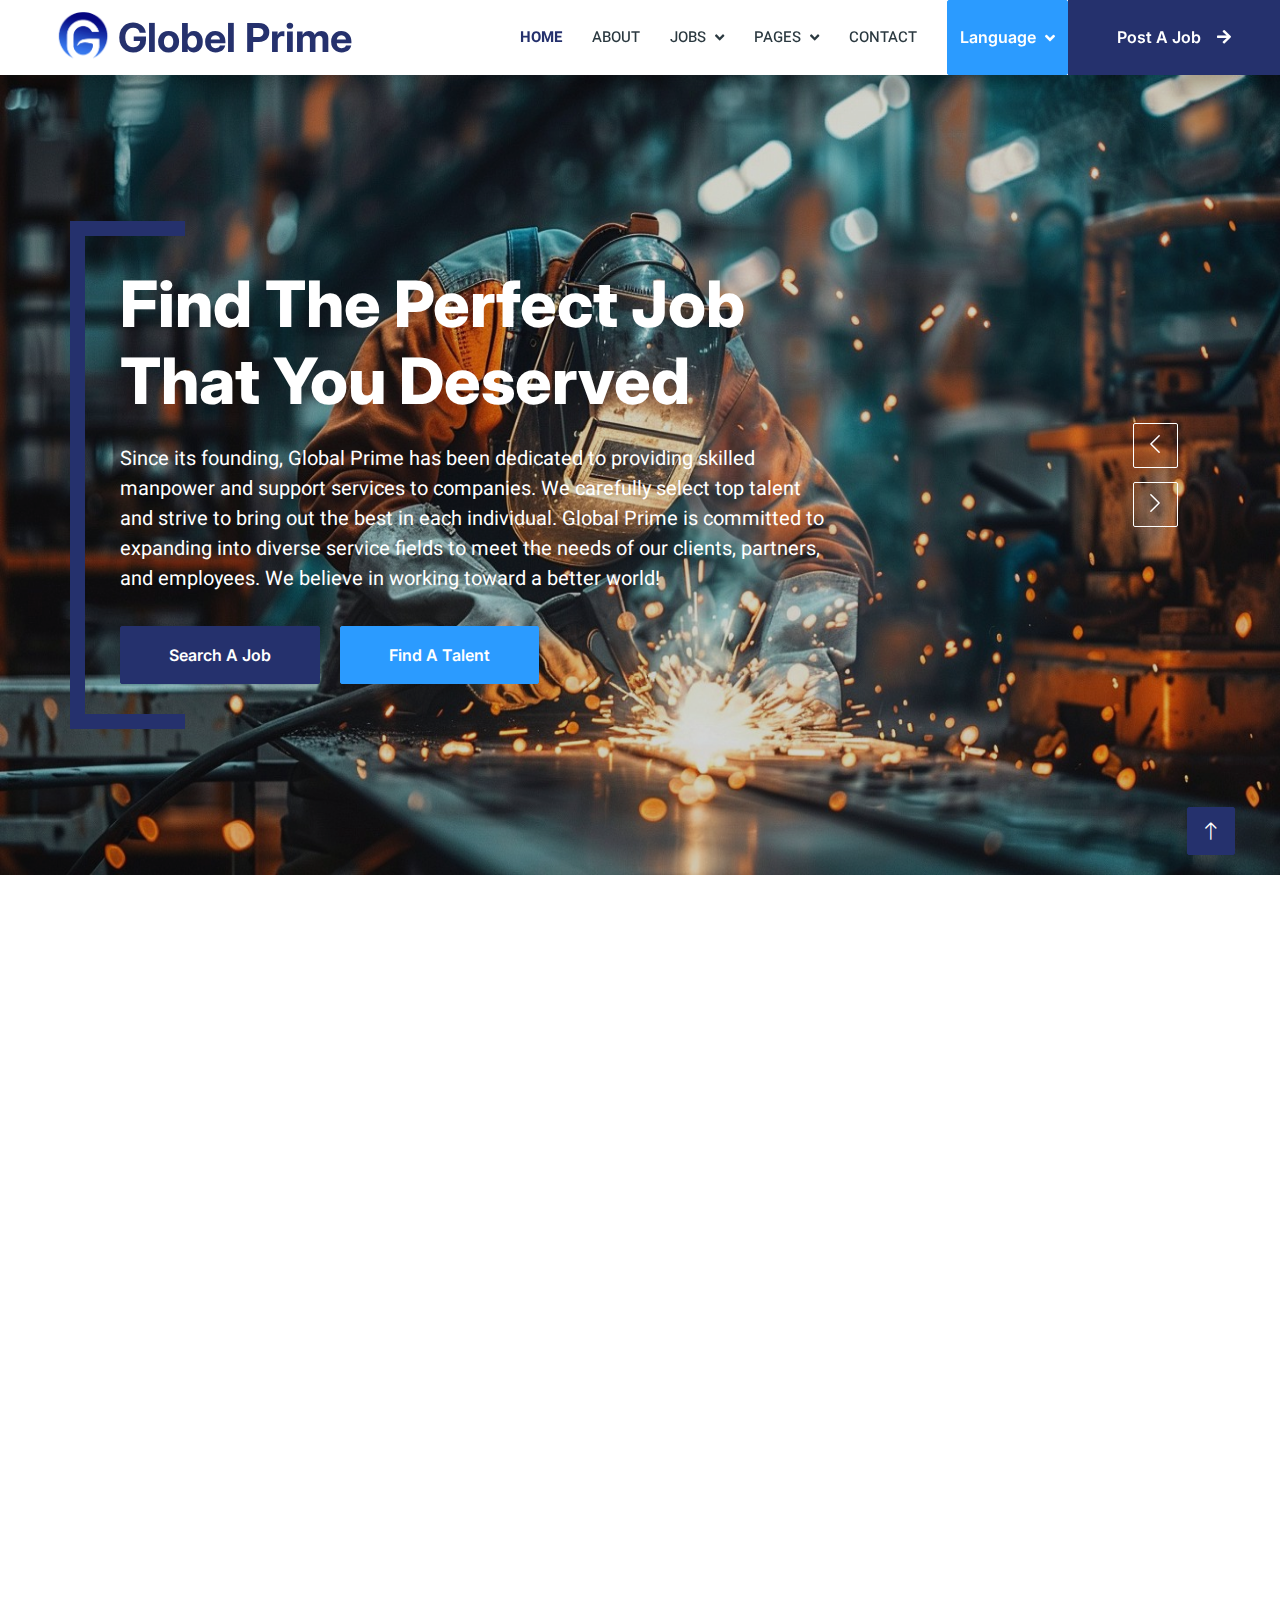
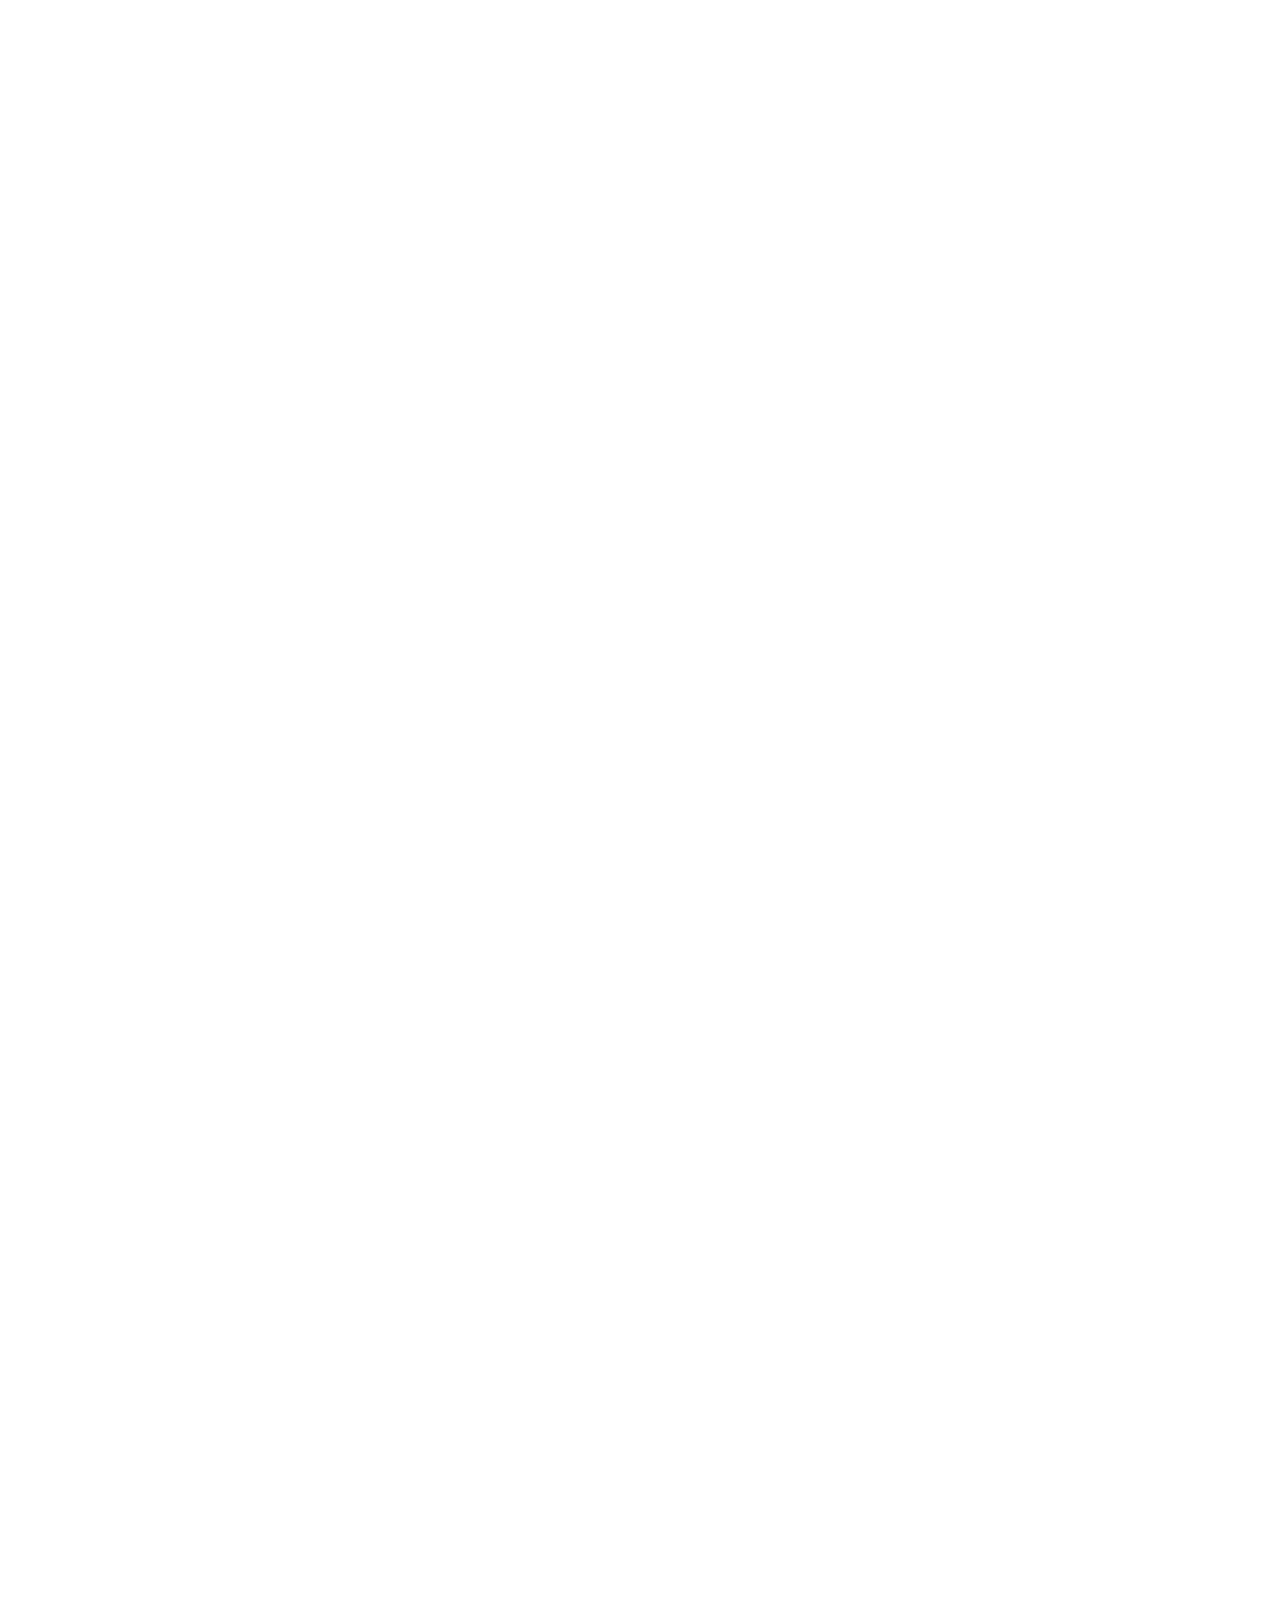
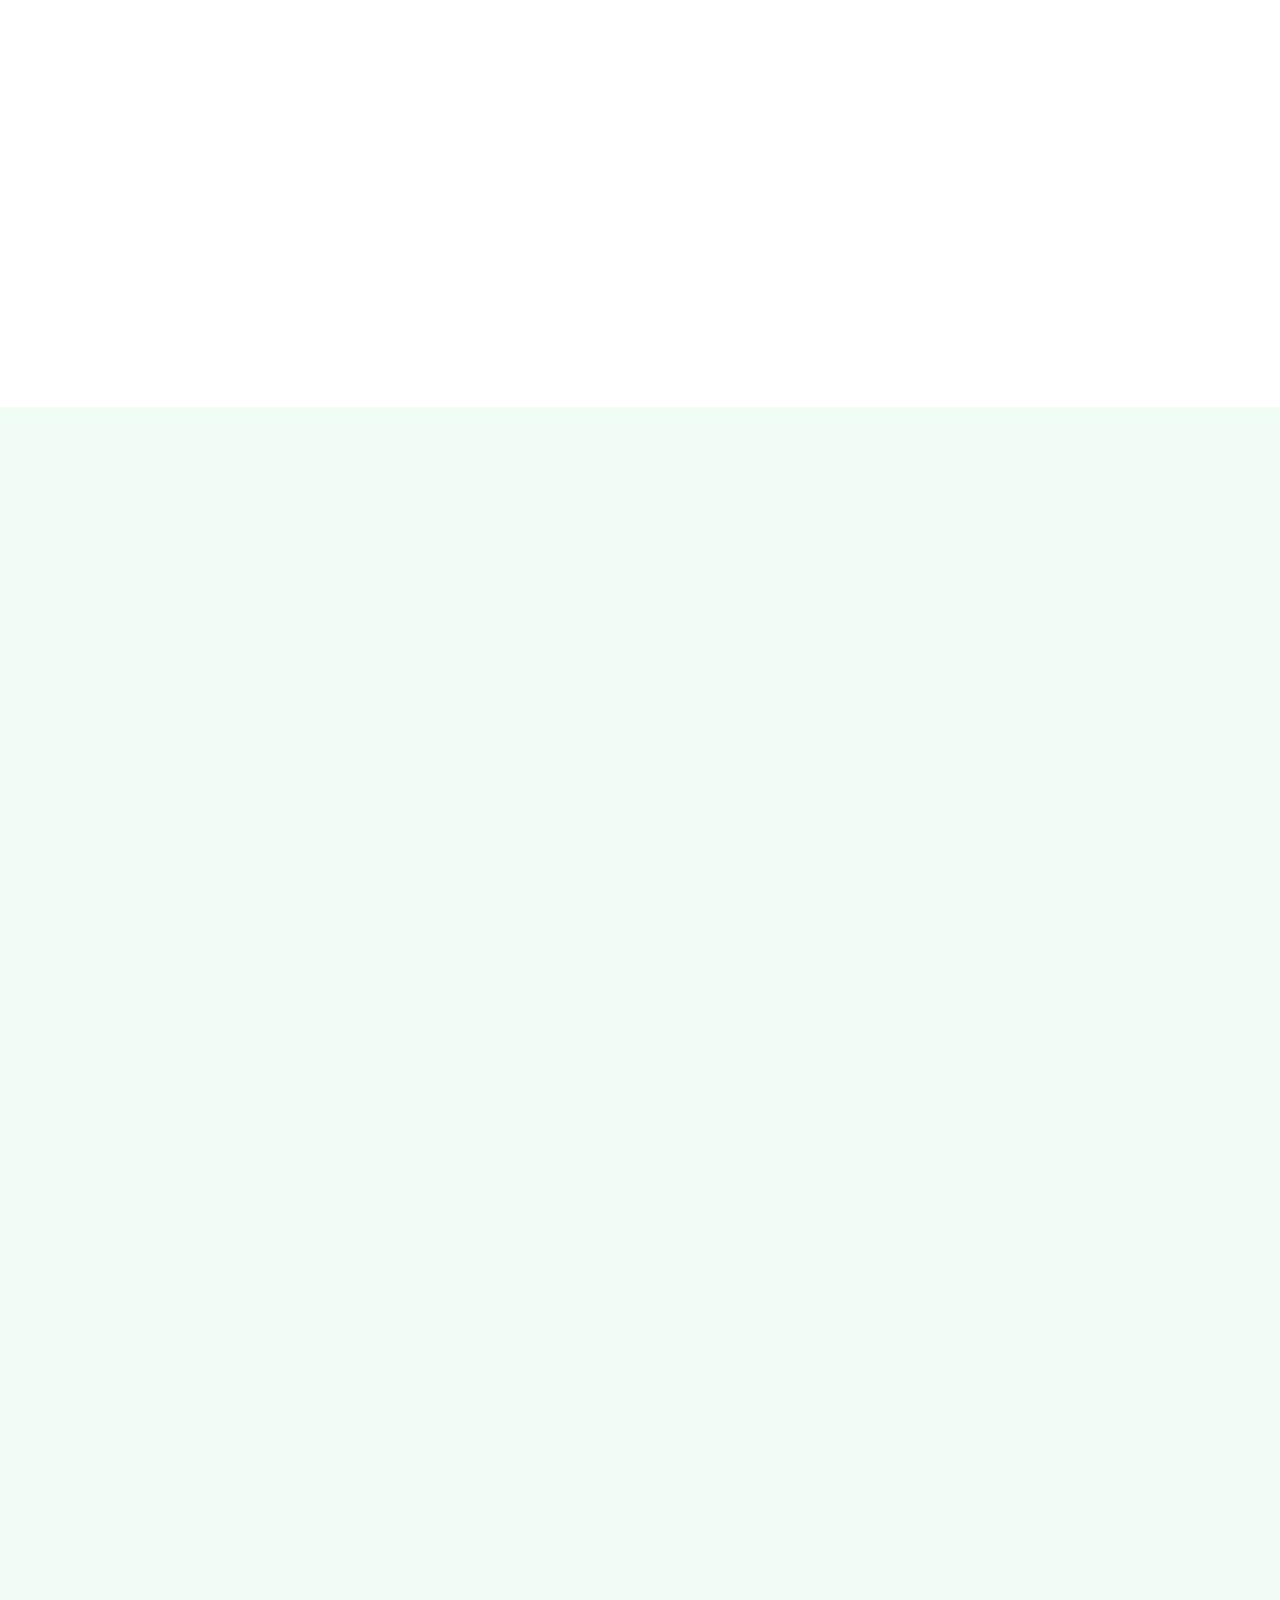
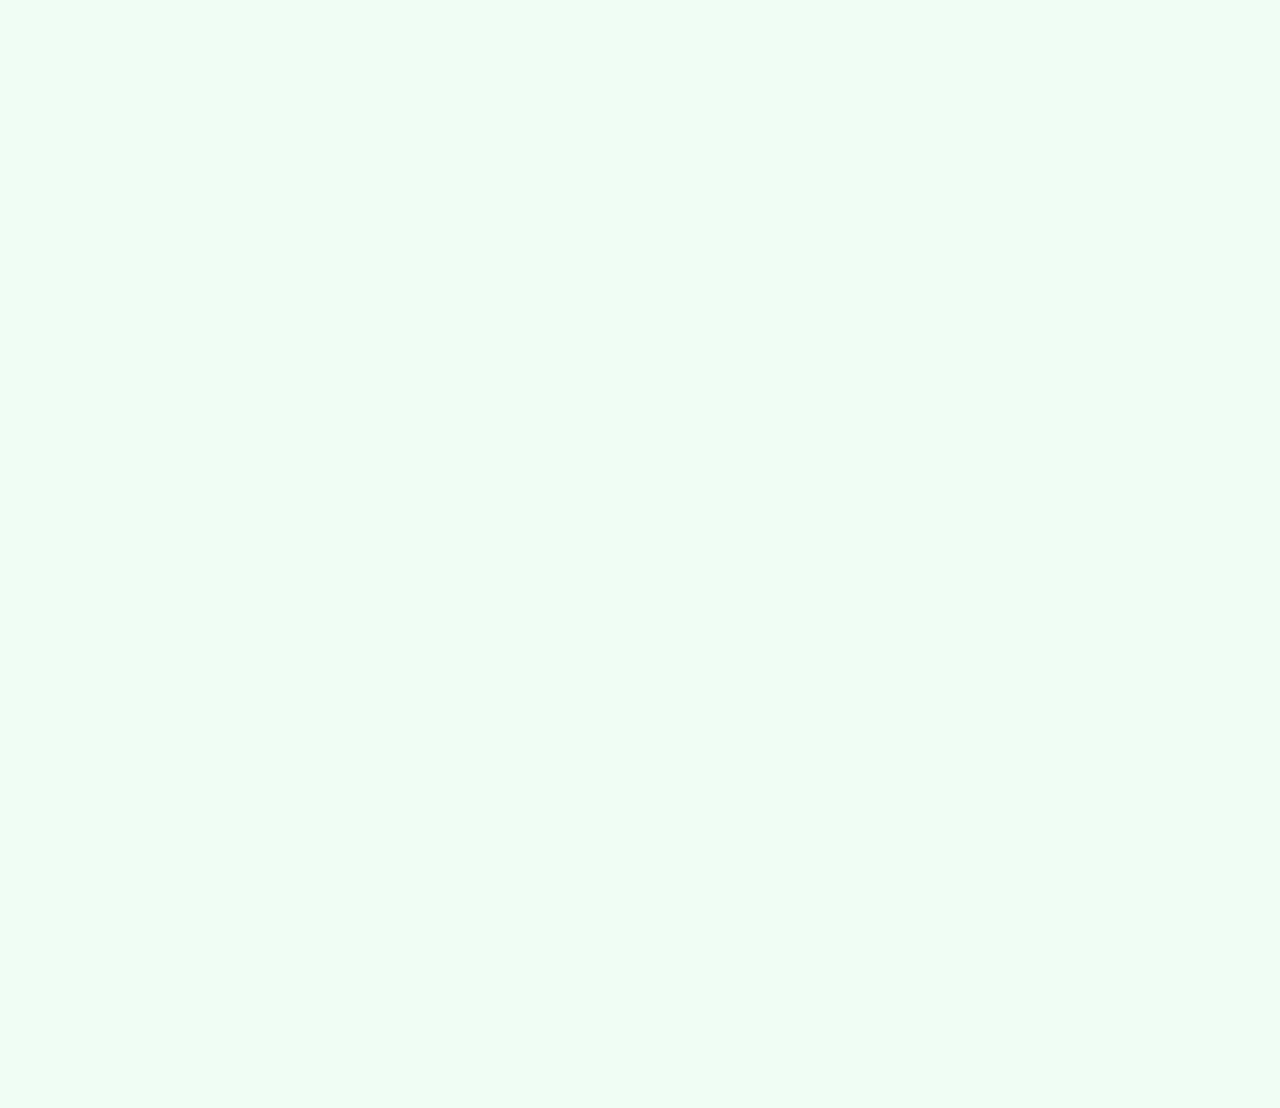
==== index.html @ c95e53f3 "first commit" ====
<!DOCTYPE html>
<html lang="en">

<head>
    <meta charset="utf-8">
    <title>JobEntry - Job Portal Website Template</title>
    <meta content="width=device-width, initial-scale=1.0" name="viewport">
    <meta content="" name="keywords">
    <meta content="" name="description">

    <!-- Favicon -->
    <link href="img/favicon.ico" rel="icon">

    <!-- Google Web Fonts -->
    <link rel="preconnect" href="https://fonts.googleapis.com">
    <link rel="preconnect" href="https://fonts.gstatic.com" crossorigin>
    <link href="https://fonts.googleapis.com/css2?family=Heebo:wght@400;500;600&family=Inter:wght@700;800&display=swap"
        rel="stylesheet">

    <!-- Icon Font Stylesheet -->
    <link href="https://cdnjs.cloudflare.com/ajax/libs/font-awesome/5.10.0/css/all.min.css" rel="stylesheet">
    <link href="https://cdn.jsdelivr.net/npm/bootstrap-icons@1.4.1/font/bootstrap-icons.css" rel="stylesheet">

    <!-- Libraries Stylesheet -->
    <link href="lib/animate/animate.min.css" rel="stylesheet">
    <link href="lib/owlcarousel/assets/owl.carousel.min.css" rel="stylesheet">

    <!-- Customized Bootstrap Stylesheet -->
    <link href="css/bootstrap.min.css" rel="stylesheet">

    <!-- Template Stylesheet -->
    <link href="css/style.css" rel="stylesheet">
    <link rel="stylesheet" href="./css/index.css">
</head>

<body>
    <div class="bg-white p-0">
        <!-- Spinner Start -->
        <div id="spinner"
            class="show bg-white position-fixed translate-middle w-100 vh-100 top-50 start-50 d-flex align-items-center justify-content-center">
            <div class="spinner-border text-primary" style="width: 3rem; height: 3rem;" role="status">
                <span class="sr-only">Loading...</span>
            </div>
        </div>
        <!-- Spinner End -->

        <!-- Navbar Start -->
        <nav class="navbar navbar-expand-lg bg-white navbar-light shadow sticky-top p-0">
            <a href="index.html" class="navbar-brand d-flex align-items-center text-center py-0 px-4 px-lg-5">
                <h1 class="m-0 text-primary d-flex align-items-center">
                    <img style="width: 70px;" class="px-2" src="img/global[1]-1-min-min.png" alt="">Globel Prime
                </h1>
            </a>
            <button type="button" class="navbar-toggler me-4" data-bs-toggle="collapse"
                data-bs-target="#navbarCollapse">
                <span class="navbar-toggler-icon"></span>
            </button>
            <div class="collapse navbar-collapse" id="navbarCollapse">
                <div class="navbar-nav ms-auto p-lg-0">
                    <a href="index.html" class="nav-item nav-link active">
                        <span class="text_hover fw-bold" data-lang-en="Home" data-lang-pl="Strona główna"
                            data-lang-de="Startseite">Home</span>
                    </a>
                    <a href="about.html" class="nav-item nav-link text_hover">
                        <span data-lang-en="About" data-lang-pl="O nas" data-lang-de="Über uns">About</span>
                    </a>
                    <div class="nav-item dropdown">
                        <a href="#" class="nav-link dropdown-toggle text_hover" data-bs-toggle="dropdown">
                            <span data-lang-en="Jobs" data-lang-pl="Praca" data-lang-de="Jobs">Jobs</span>
                        </a>
                        <div class="dropdown-menu rounded-0 m-0">
                            <a href="job-list.html" class="dropdown-item">
                                <span data-lang-en="Job List" data-lang-pl="Lista ofert pracy"
                                    data-lang-de="Stellenliste">Job List</span>
                            </a>

                        </div>
                    </div>
                    <div class="nav-item dropdown">
                        <a href="#" class="nav-link dropdown-toggle text_hover" data-bs-toggle="dropdown">
                            <span data-lang-en="Pages" data-lang-pl="Strony" data-lang-de="Seiten">Pages</span>
                        </a>
                        <div class="dropdown-menu rounded-0 m-0">
                            <a href="sub_combany.html" class="dropdown-item">
                                <span data-lang-en="Sub Company" data-lang-pl="Podfirma"
                                    data-lang-de="Untergesellschaft">Globel Green Groves</span>
                            </a>
                            <!-- Add more pages if needed -->
                        </div>
                    </div>
                    <a href="contact.html" class="nav-item nav-link text_hover">
                        <span data-lang-en="Contact" data-lang-pl="Kontakt" data-lang-de="Kontakt">Contact</span>
                    </a>
                </div>
                <!-- Language Switcher Start -->
                <div class="dropdown language-switcher bttn">
                    <button class="btn btn-secondary dropdown-toggle bttn" type="button" id="languageDropdown"
                        data-bs-toggle="dropdown" aria-expanded="false">
                        Language
                    </button>
                    <ul class="dropdown-menu" aria-labelledby="languageDropdown">
                        <li><a class="dropdown-item" href="#" onclick="setLanguage('en', 'English')">English</a></li>
                        <li><a class="dropdown-item" href="#" onclick="setLanguage('pl', 'Polish')">Polish</a></li>
                        <li><a class="dropdown-item" href="#" onclick="setLanguage('de', 'German')">German</a></li>
                    </ul>
                </div>
                <!-- Language Switcher End -->
                <a href="job-list.html" class="btn btn-primary rounded-0 py-4 px-lg-5 d-none d-lg-block"
                    id="post-job-btn" data-lang-en="Post A Job" data-lang-pl="Dodaj ofertę pracy"
                    data-lang-de="Stellenanzeige aufgeben">
                    Post A Job<i class="fa fa-arrow-right ms-3"></i>
                </a>
            </div>

        </nav>
        <!-- Navbar End -->





        <!-- Carousel Start -->
        <div class="container-fluid p-0">
            <div class="owl-carousel header-carousel position-relative">
                <div class="owl-carousel-item position-relative">
                    <img class="img-fluid" src="img/bg main 1.jpg"
                        style="width: 100%; height: 800px;" alt="">
                    <div class="position-absolute top-0 start-0 w-100 h-100 d-flex align-items-center"
                        style="background: rgba(14, 18, 20, 0.178);">
                        <div class="container">
                            <div class="row justify-content-start">
                                <div class="col-10 col-lg-8">
                                    <h1 class="display-3 text-white animated slideInDown mb-4"
                                        data-lang-en="Find The Perfect Job That You Deserved"
                                        data-lang-pl="Znajdź idealną pracę, na którą zasługujesz"
                                        data-lang-de="Finde den perfekten Job, den du verdienst">
                                        Find The Perfect Job That You Deserved
                                    </h1>
                                    <p class="fs-5 fw-medium text-white mb-4 pb-2"
                                        data-lang-en="Since its founding, Global Prime has been dedicated to providing skilled manpower and support services to companies. We carefully select top talent and strive to bring out the best in each individual. Global Prime is committed to expanding into diverse service fields to meet the needs of our clients, partners, and employees. We believe in working toward a better world!"
                                        data-lang-pl="Od momentu założenia firma Global Prime angażuje się w dostarczanie wykwalifikowanej kadry i usług wsparcia dla firm. Starannie wybieramy najlepsze talenty i staramy się wydobyć z każdej osoby to, co najlepsze. Global Prime zobowiązuje się do rozwijania swojej działalności w różnych obszarach usług, aby sprostać potrzebom naszych klientów, partnerów i pracowników. Wierzymy w budowanie lepszego świata!"
                                        data-lang-de="Seit ihrer Gründung engagiert sich Global Prime dafür, qualifizierte Arbeitskräfte und Unterstützungsdienste für Unternehmen bereitzustellen. Wir wählen sorgfältig die besten Talente aus und bemühen uns, das Beste aus jeder Einzelperson herauszuholen. Global Prime verpflichtet sich, in verschiedene Dienstleistungsbereiche zu expandieren, um den Bedürfnissen unserer Kunden, Partner und Mitarbeiter gerecht zu werden. Wir glauben daran, an einer besseren Welt zu arbeiten!">
                                        Since its founding, Global Prime has been dedicated to providing skilled
                                        manpower and support services to companies. We carefully select top talent and
                                        strive to bring out the best in each individual. Global Prime is committed to
                                        expanding into diverse service fields to meet the needs of our clients,
                                        partners, and employees. We believe in working toward a better world!
                                    </p>


                                    <a href="job-list.html"
                                        class="btn btn-primary py-md-3 px-md-5 me-3 animated slideInLeft"
                                        data-lang-en="Search A Job" data-lang-pl="Szukaj pracy"
                                        data-lang-de="Job suchen">
                                        Search A Job
                                    </a>
                                    <a href="job-list.html"
                                        class="btn btn-secondary py-md-3 px-md-5 animated slideInRight"
                                        data-lang-en="Find A Talent" data-lang-pl="Znajdź talent"
                                        data-lang-de="Finde ein Talent">
                                        Find A Talent
                                    </a>
                                </div>
                            </div>
                        </div>
                    </div>
                </div>
                <div class="owl-carousel-item position-relative">
                    <img class="img-fluid" src="img/2151589655.jpg" style="width: 100%; height: 800px;" alt="">
                    <div class="position-absolute top-0 start-0 w-100 h-100 d-flex align-items-center"
                        style="background: rgba(46, 13, 2, 0.164);">
                        <div class="container">
                            <div class="row justify-content-start">
                                <div class="col-10 col-lg-8">
                                    <h1 class="display-3 text-white animated slideInDown mb-4"
                                        data-lang-en="Find The Best  Job That Fit You"
                                        data-lang-pl="Znajdź najlepszą pracę w , która do Ciebie pasuje"
                                        data-lang-de="Finde den besten Job, der zu dir passt">
                                        Find The Best Job That Fit You
                                    </h1>
                                    <p class="fs-5 fw-medium text-white mb-4 pb-2"
                                        data-lang-en="Global Prime LLC specializes in manpower consulting and job placements across Europe. Led by an experienced management team, we engage in diverse projects and international partnerships, connecting talented professionals with career opportunities."
                                        data-lang-pl="Global Prime LLC specjalizuje się w doradztwie personalnym i rekrutacji na terenie Europy. Zarządzany przez doświadczony zespół, realizujemy różnorodne projekty i międzynarodowe partnerstwa, łącząc utalentowanych specjalistów z możliwościami zawodowymi."
                                        data-lang-de="Global Prime LLC spezialisiert sich auf Personalberatung und Stellenvermittlung in ganz Europa. Geleitet von einem erfahrenen Managementteam beteiligen wir uns an vielfältigen Projekten und internationalen Partnerschaften, die talentierte Fachkräfte mit Karrieremöglichkeiten verbinden.">
                                        Global Prime LLC specializes in manpower consulting and job placements across
                                        Europe. Led by an experienced management team, we engage in diverse projects and
                                        international partnerships, connecting talented professionals with career
                                        opportunities.
                                    </p>


                                    <a href="job-list.html"
                                        class="btn btn-primary py-md-3 px-md-5 me-3 animated slideInLeft"
                                        data-lang-en="Search A Job" data-lang-pl="Szukaj pracy"
                                        data-lang-de="Job suchen">
                                        Search A Job
                                    </a>
                                    <a href="job-list.html"
                                        class="btn btn-secondary py-md-3 px-md-5 animated slideInRight"
                                        data-lang-en="Find A Talent" data-lang-pl="Znajdź talent"
                                        data-lang-de="Finde ein Talent">
                                        Find A Talent
                                    </a>
                                </div>
                            </div>
                        </div>
                    </div>
                </div>
            </div>
        </div>
        <!-- Carousel End -->



        <!-- Search Start -->
        <!-- <div class="container-fluid bg-primary mb-5 wow fadeIn" data-wow-delay="0.1s" style="padding: 35px;">
            <div class="container">
                <div class="row g-2">
                    <div class="col-md-10">
                        <div class="row g-2">
                            <div class="col-md-4">
                                <input type="text" class="form-control border-0" placeholder="Keyword" />
                            </div>
                            <div class="col-md-4">
                                <select class="form-select border-0">
                                    <option selected>Category</option>
                                    <option value="1">Category 1</option>
                                    <option value="2">Category 2</option>
                                    <option value="3">Category 3</option>
                                </select>
                            </div>
                            <div class="col-md-4">
                                <select class="form-select border-0">
                                    <option selected>Location</option>
                                    <option value="1">Location 1</option>
                                    <option value="2">Location 2</option>
                                    <option value="3">Location 3</option>
                                </select>
                            </div>
                        </div>
                    </div>
                    <div class="col-md-2">
                        <button class="btn btn-dark border-0 w-100">Search</button>
                    </div>
                </div>
            </div>
        </div> -->
        <!-- Search End -->

        <!-- Who We Are Start -->
        <div class="container-xxl py-5">
            <div class="container">
                <h1 class="text-center mb-5 wow fadeInUp" data-wow-delay="0.1s" data-lang-en="Who We Are"
                    data-lang-pl="Kim jesteśmy" data-lang-de="Wer wir sind">
                    Who We Are
                </h1>
                <h5 class="text-center mb-5 wow fadeInUp fs-6 px-6" data-wow-delay="0.1s" style="text-align: justify;"
                    data-lang-en="Established in 2024, global prime has since been diversifying into various endeavors and international joint ventures as manpower job placement consultants, headed by a team of experienced management, and we provide jobs in Europe and employ talented professionals."
                    data-lang-pl="Założona w 2024 roku, Global prime od tego czasu dywersyfikuje się w różne przedsięwzięcia i międzynarodowe wspólne przedsięwzięcia jako konsultanci w zakresie pozyskiwania pracowników, kierowani przez zespół doświadczonego zarządzania, a my oferujemy pracę w Europe i zatrudniamy utalentowanych profesjonalistów."
                    data-lang-de="Gegründet im Jahr 2024, hat sich Global prime seither in verschiedene Unternehmungen und internationale Joint Ventures diversifiziert, als Personalvermittler geleitet von einem erfahrenen Managementteam, und wir bieten Jobs in Europe an und beschäftigen talentierte Fachkräfte.">
                    Established in 2024, Globa prime Limited Liability Company has since been diversifying into various
                    endeavors and international
                    joint ventures as manpower job placement consultants, headed by a team of experienced management,
                    and we provide jobs in Europe and employ talented professionals.
                </h5>
                <div class="row g-4">
                    <div class="col-lg-6 col-sm-6 wow fadeInUp" data-wow-delay="0.1s">
                        <a class="cat-item rounded p-1" href="">
                            <img class="img-fluid" src="img/global_img.avif" style="width: 100%;height: 400px;" alt="">
                        </a>
                    </div>
                    <div class="col-lg-6 col-sm-6 wow fadeInUp subtext" data-wow-delay="0.3s">
                        <div class="text-center"><img class="img-fluid" src="img/rb_7040.png" alt=""
                                style="width: 100px; height: 100px;"></div>
                        <a class="p-1" href="" style="text-align: justify;">
                            <p class="">
                                <span style="text-align: justify;"
                                    data-lang-en="Ever since Globel Prime was built, its objective is to provide manpower jobs and other miscellaneous work to companies. We hire the optimal and make the excellence of them. Global prime is keenly dedicated to expand in all different kind of fields relating to service, in order to satisfy our customers, companies, and employees. Our uncompromising principle has led us to such achievements. We believe in changing to a better world."
                                    data-lang-pl="Od momentu powstania Globel Prime jego celem jest zapewnienie pracy w zakresie siły roboczej oraz innych różnorodnych zadań dla firm. Zatrudniamy najlepszych i osiągamy doskonałość. Global prime z zaangażowaniem dąży do rozwoju we wszystkich różnych dziedzinach związanych z usługami, aby zadowolić naszych klientów, firmy i pracowników. Nasza bezkompromisowa zasada doprowadziła nas do takich osiągnięć. Wierzymy w zmianę na lepszy świat."
                                    data-lang-de="Seit der Gründung von Globel Prime besteht das Ziel darin, Arbeitskräfte und andere verschiedene Aufgaben für Unternehmen bereitzustellen. Wir stellen die Besten ein und erreichen Exzellenz. Global prime ist bestrebt, in allen verschiedenen Bereichen, die mit Dienstleistungen zu tun haben, zu expandieren, um unsere Kunden, Unternehmen und Mitarbeiter zufriedenzustellen. Unser kompromissloses Prinzip hat uns zu solchen Erfolgen geführt. Wir glauben daran, eine bessere Welt zu verändern.">
                                    Ever since Globel Prime was built, its objective is to provide manpower jobs and
                                    other miscellaneous work to companies. We hire the optimal and make the excellence
                                    of them. Global prime is keenly dedicated to expanding in all different kinds of
                                    fields
                                    relating to service, in order to satisfy our customers, companies, and employees.
                                    Our uncompromising principle has led us to such achievements. We believe in changing
                                    to a better world.
                                </span>
                            </p>
                        </a>
                    </div>

                    <div class="col-lg-6 col-sm-6 wow fadeInUp subtext_second" data-wow-delay="0.3s">
                        <a class="p-1" href="" style="text-align: justify;">
                            <h2 data-lang-en="GET YOUR EXATUAL ASSISTANT" data-lang-pl="UZYSKAJ SWOJEGO ASYSTENTA"
                                data-lang-de="BEKOMMEN SIE IHREN EXATUAL ASSISTENTEN">
                                GET YOUR EXATUAL ASSISTANT
                            </h2>
                            <h3 data-lang-en="Exatual Assistants doing the right things at the right time!"
                                data-lang-pl="Asystenci Exatual robią właściwe rzeczy we właściwym czasie!"
                                data-lang-de="Exatual-Assistenten tun die richtigen Dinge zur richtigen Zeit!">
                                Exatual Assistants doing the right things at the right time!
                            </h3>
                            <span
                                data-lang-en="Forward new normal that evolved from generation is on the runway heading towards streamlined cloud solution."
                                data-lang-pl="Nowa norma, która wyewoluowała z pokolenia, zmierza w kierunku zharmonizowanego rozwiązania chmurowego."
                                data-lang-de="Die neue Normalität, die aus der Generation entstanden ist, steuert auf eine optimierte Cloud-Lösung zu.">
                                Forward new normal that evolved from generation is on the runway heading towards
                                streamlined cloud solution.
                            </span>
                            <span class="d-flex justify-content-evenly align-items-center pt-4 ">
                                <div class="p-2"><img
                                        src="https://img.icons8.com/?size=100&id=20183&format=png&color=000000"
                                        style="width: 50px;" alt=""></div>
                                <div class="">
                                    <div data-lang-en="Get decided business results"
                                        data-lang-pl="Uzyskaj określone wyniki biznesowe"
                                        data-lang-de="Entscheidende Geschäftsergebnisse erzielen">
                                        Get decided business results
                                    </div>
                                    <div data-lang-en="Capitalize on low hanging deep fruit to identify value"
                                        data-lang-pl="Skorzystaj z łatwych do uzyskania owoców, aby zidentyfikować wartość"
                                        data-lang-de="Nutzen Sie einfach zu erreichende Früchte, um Wert zu identifizieren">
                                        Capitalize on low hanging deep fruit to identify value
                                    </div>
                                </div>
                            </span>

                            <span class="d-flex justify-content-evenly align-items-center pt-4">
                                <div class="p-2"><img
                                        src="https://img.icons8.com/?size=100&id=97525&format=png&color=000000"
                                        style="width: 50px;" alt=""></div>
                                <div class="">
                                    <div data-lang-en="Save time with qualified assistants"
                                        data-lang-pl="Zaoszczędź czas dzięki wykwalifikowanym asystentom"
                                        data-lang-de="Zeit mit qualifizierten Assistenten sparen">
                                        Save time with qualified assistants
                                    </div>
                                    <div data-lang-en="Capitalize on low hanging deep fruit to identify value"
                                        data-lang-pl="Skorzystaj z łatwych do uzyskania owoców, aby zidentyfikować wartość"
                                        data-lang-de="Nutzen Sie einfach zu erreichende Früchte, um Wert zu identifizieren">
                                        Utilize readily available opportunities to identify value.
                                    </div>
                                </div>
                            </span>

                            <span class="d-flex justify-content-evenly align-items-center pt-4">
                                <div class="p-2"><img
                                        src="https://img.icons8.com/?size=100&id=999&format=png&color=000000"
                                        style="width: 50px;" alt=""></div>
                                <div class="">
                                    <div data-lang-en="Quick formulate your all plans"
                                        data-lang-pl="Szybko sformułuj wszystkie plany"
                                        data-lang-de="Formulieren Sie schnell alle Ihre Pläne">
                                        Quick formulate your all plans
                                    </div>
                                    <div data-lang-en="Capitalize on low hanging deep fruit to identify value"
                                        data-lang-pl="Skorzystaj z łatwych do uzyskania owoców, aby zidentyfikować wartość"
                                        data-lang-de="Nutzen Sie einfach zu erreichende Früchte, um Wert zu identifizieren">
                                        Leverage easily accessible opportunities to uncover value.
                                    </div>
                                </div>
                            </span>
                        </a>
                    </div>

                    <div class="col-lg-6 col-sm-6 wow fadeInUp" data-wow-delay="0.1s">
                        <a class="cat-item rounded p-1" href="">
                            <img class="img-fluid" src="img/two-colleagues-factory.jpg" style="width: 100%;height: 500px;" alt="">
                        </a>
                    </div>
                </div>
            </div>
        </div>
        <!-- Who We Are End -->






        <!-- Our Services Start -->
        <div class="py-5">
            <div class="container">
                <h1 class="text-center mb-5 wow fadeInUp" data-wow-delay="0.1s" data-lang-en="Our Services"
                    data-lang-pl="Nasze Usługi" data-lang-de="Unsere Dienstleistungen">
                    Our Services
                </h1>

                <h5 class="text-center mb-5 wow fadeInUp fs-6 px-6" data-wow-delay="0.1s"
                    data-lang-en="Global prime as a welding outsourcing company and MIG, MAG and TIG outsourcing service, provides a wide and comprehensive range of professional services to both local and international businesses to meet your company's global business needs. Our firm is an assurance of the highest quality of skilled jobs service and skilled workers through our professional team especially if you are looking forward for a skilled manpower outsourcing agency."
                    data-lang-pl="Global prime jako firma outsourcingowa zajmująca się spawaniem oraz usługami MIG, MAG i TIG, oferuje szeroką i kompleksową gamę usług profesjonalnych zarówno dla firm lokalnych, jak i międzynarodowych, aby sprostać globalnym potrzebom Twojej firmy. Nasza firma jest zapewnieniem najwyższej jakości usług pracy wykwalifikowanej i wykwalifikowanych pracowników poprzez nasz profesjonalny zespół, zwłaszcza jeśli szukasz agencji outsourcingowej wykwalifikowanej siły roboczej."
                    data-lang-de="Global prime als Schweiß-Outsourcing-Unternehmen und MIG-, MAG- und TIG-Outsourcing-Service bietet eine breite und umfassende Palette professioneller Dienstleistungen für lokale und internationale Unternehmen, um den globalen Geschäftsbedürfnissen Ihres Unternehmens gerecht zu werden. Unsere Firma garantiert die höchste Qualität an Dienstleistungen für Fachkräfte und Facharbeiter durch unser professionelles Team, insbesondere wenn Sie auf der Suche nach einer Agentur für das Outsourcing von Fachkräften sind.">
                    Global prime as a welding outsourcing company and MIG, MAG and TIG outsourcing service, provides a
                    wide and
                    comprehensive range of professional services to both local and international businesses to meet your
                    company's
                    global business needs. Our firm is an assurance of the highest quality of skilled jobs service and
                    skilled workers
                    through our professional team especially if you are looking forward for a skilled manpower
                    outsourcing agency.
                </h5>


                <div class="row g-4 our-service">
                    <div class="col-lg-6 col-sm-6 wow fadeInUp" data-wow-delay="0.1s">
                        <div class="zoom-container">
                            <img src="img/global_welding.jpg" alt="Welding Services" class="zoom-img">
                            <div class="services">
                                <span data-lang-en="Welding Services" data-lang-pl="Usługi Spawalnicze"
                                    data-lang-de="Schweißdienste" class="weldingHead">Welding <br> Services</span>
                                <p class="subwelding"
                                    data-lang-en="We provide expert welding services, delivering precision and durability for all industrial and custom projects."
                                    data-lang-pl="Świadczymy profesjonalne usługi spawalnicze, zapewniając precyzję i trwałość dla wszystkich projektów przemysłowych i niestandardowych."
                                    data-lang-de="Wir bieten professionelle Schweißdienstleistungen und liefern Präzision und Haltbarkeit für alle industriellen und maßgeschneiderten Projekte.">
                                    We provide expert welding services, delivering precision and durability for all
                                    industrial and custom projects.
                                </p>

                            </div>
                        </div>
                    </div>

                    <div class="col-lg-6 col-sm-6 wow fadeInUp" data-wow-delay="0.1s">
                        <div class="zoom-container">
                            <img src="img/global_constration.jpg" alt="Construction Services" class="zoom-img">
                            <div class="services">
                                <span data-lang-en="Construction Services" data-lang-pl="Usługi Budowlane"
                                    data-lang-de="Bau Dienstleistungen" class="weldingHead">Construction <br> Services</span>
                                <p class="subwelding"
                                    data-lang-en="We provide end-to-end construction services, managing each phase with precision and attention to detail. Our team is committed to delivering high-quality, dependable results tailored to your project goals."
                                    data-lang-pl="Świadczymy kompleksowe usługi budowlane, zarządzając każdym etapem z precyzją i dbałością o szczegóły. Nasz zespół dąży do dostarczania wysokiej jakości, niezawodnych wyników dostosowanych do celów Twojego projektu."
                                    data-lang-de="Wir bieten umfassende Baudienstleistungen an und betreuen jede Phase mit Präzision und Liebe zum Detail. Unser Team ist bestrebt, qualitativ hochwertige, zuverlässige Ergebnisse zu liefern, die auf Ihre Projektziele zugeschnitten sind.">
                                    We provide end-to-end construction services, managing each phase with precision and
                                    attention to detail. Our team is committed to delivering high-quality, dependable
                                    results tailored to your project goals.
                                </p>

                            </div>
                        </div>
                    </div>
                </div>


                <div class="row g-4 our-service">
                    <div class="col-lg-6 col-sm-6 wow fadeInUp" data-wow-delay="0.1s">
                        <div class="zoom-container">
                            <img src="img/2151657872.jpg" alt="Skilled Worker Services" class="zoom-img">
                            <div class="services">
                                <span data-lang-en="Skilled Worker Services" data-lang-pl="Usługi Spawalnicze"
                                    data-lang-de="Schweißdienste" class="weldingHead">Skilled Worker <br> Services</span>
                                <p class="subwelding"
                                    data-lang-en="Our skilled worker services connect you with experienced professionals trained to handle specialized tasks with precision. We ensure you have the right talent to enhance productivity and meet project requirements."
                                    data-lang-pl="Nasze usługi dostarczania wykwalifikowanych pracowników łączą Cię z doświadczonymi specjalistami, którzy są szkoleni do precyzyjnego wykonywania specjalistycznych zadań. Zapewniamy odpowiednie talenty, aby zwiększyć produktywność i spełnić wymagania projektu."
                                    data-lang-de="Unsere Dienstleistungen für qualifizierte Arbeitskräfte verbinden Sie mit erfahrenen Fachleuten, die darauf geschult sind, spezialisierte Aufgaben präzise zu erledigen. Wir stellen sicher, dass Sie das richtige Talent haben, um die Produktivität zu steigern und Projektanforderungen zu erfüllen.">
                                    Our skilled worker services connect you with experienced professionals trained to
                                    handle specialized tasks with precision. We ensure you have the right talent to
                                    enhance productivity and meet project requirements.
                                </p>

                            </div>
                        </div>
                    </div>

                    <div class="col-lg-6 col-sm-6 wow fadeInUp" data-wow-delay="0.1s">
                        <div class="zoom-container">
                            <img src="img/94.jpg" alt="Production Worker Services" class="zoom-img">
                            <div class="services">
                                <span data-lang-en="Production Worker Services" data-lang-pl="Usługi Budowlane"
                                    data-lang-de="Bau Dienstleistungen" class="weldingHead">Production Worker<br>
                                    Services</span>
                                <p class="subwelding"
                                    data-lang-en="Our production worker services supply dependable, efficient labor to support seamless workflow and productivity. We match skilled workers to your specific needs, ensuring quality and consistency in every task."
                                    data-lang-pl="Nasze usługi pracowników produkcyjnych zapewniają niezawodną i wydajną siłę roboczą, wspierając płynność pracy i produktywność. Dopasowujemy wykwalifikowanych pracowników do Twoich potrzeb, zapewniając jakość i spójność w każdym zadaniu."
                                    data-lang-de="Unsere Dienstleistungen für Produktionsarbeiter bieten zuverlässige und effiziente Arbeitskräfte, um einen reibungslosen Arbeitsablauf und Produktivität zu unterstützen. Wir bringen qualifizierte Arbeitskräfte mit Ihren spezifischen Anforderungen in Einklang und gewährleisten Qualität und Konsistenz bei jeder Aufgabe.">
                                    Our production worker services supply dependable, efficient labor to support
                                    seamless workflow and productivity. We match skilled workers to your specific needs,
                                    ensuring quality and consistency in every task.
                                </p>

                            </div>
                        </div>
                    </div>
                </div>
                <h5 class="text-center mb-5 wow fadeInUp fs-6 px-6" data-wow-delay="0.1s"
                    data-lang-en="We provide reliable, skilled support for all your projects—whether it’s precision work, end-to-end project management, seamless production, or specialized expertise. Our team ensures quality, efficiency, and a perfect fit for your needs. Trust us to deliver results that elevate your business."
                    data-lang-pl="Zapewniamy niezawodne i wykwalifikowane wsparcie dla wszystkich Twoich projektów—czy to precyzyjna praca, kompleksowe zarządzanie projektami, płynna produkcja, czy specjalistyczna wiedza. Nasz zespół gwarantuje jakość, wydajność i idealne dopasowanie do Twoich potrzeb. Zaufaj nam, aby dostarczyć wyniki, które podniosą Twoją firmę na wyższy poziom."
                    data-lang-de="Wir bieten zuverlässige und qualifizierte Unterstützung für all Ihre Projekte—sei es präzise Arbeit, umfassendes Projektmanagement, nahtlose Produktion oder spezialisierte Expertise. Unser Team gewährleistet Qualität, Effizienz und die perfekte Passform für Ihre Bedürfnisse. Vertrauen Sie uns, Ergebnisse zu liefern, die Ihr Unternehmen aufwerten.">
                    We provide reliable, skilled support for all your projects—whether it’s precision work, end-to-end
                    project
                    management, seamless production, or specialized expertise. Our team ensures quality, efficiency, and
                    a
                    perfect fit for your needs. Trust us to deliver results that elevate your business.
                </h5>

            </div>
        </div>




    </div>

    </div>

    <!-- Our Services End -->





    <!-- Category Start -->
    <div class="container-xxl py-5">
        <div class="container">
            <h1 class="text-center mb-5 wow fadeInUp" data-wow-delay="0.1s" data-lang-en="Explore By Category"
                data-lang-pl="Zbadaj Kategorię" data-lang-de="Kategorie Erkunden">
                Explore By Category
            </h1>
            <div class="row g-4">
                <div class="col-lg-3 col-sm-6 wow fadeInUp" data-wow-delay="0.1s">
                    <a class="cat-item rounded p-4" href="">
                        <i class="fa fa-3x fa-mail-bulk text-primary mb-4"></i>
                        <h6 class="mb-3" data-lang-en="Marketing" data-lang-pl="Marketing" data-lang-de="Marketing">
                            Marketing
                        </h6>
                        <p class="mb-0" data-lang-en="Read More" data-lang-pl="Czytaj Więcej"
                            data-lang-de="Mehr Erfahren">
                            Read More
                        </p>
                    </a>
                </div>
                <div class="col-lg-3 col-sm-6 wow fadeInUp" data-wow-delay="0.3s">
                    <a class="cat-item rounded p-4" href="">
                        <i class="fa fa-3x fa-headset text-primary mb-4"></i>
                        <h6 class="mb-3" data-lang-en="Customer Service" data-lang-pl="Obsługa Klienta"
                            data-lang-de="Kundenservice">
                            Customer Service
                        </h6>
                        <p class="mb-0" data-lang-en="Read More" data-lang-pl="Czytaj Więcej"
                            data-lang-de="Mehr Erfahren">
                            Read More
                        </p>
                    </a>
                </div>
                <div class="col-lg-3 col-sm-6 wow fadeInUp" data-wow-delay="0.5s">
                    <a class="cat-item rounded p-4" href="">
                        <i class="fa fa-3x fa-user-tie text-primary mb-4"></i>
                        <h6 class="mb-3" data-lang-en="Human Resource" data-lang-pl="Zasoby Ludzkie"
                            data-lang-de="Personalwesen">
                            Human Resource
                        </h6>
                        <p class="mb-0" data-lang-en="Read More" data-lang-pl="Czytaj Więcej"
                            data-lang-de="Mehr Erfahren">
                            Read More
                        </p>
                    </a>
                </div>
                <div class="col-lg-3 col-sm-6 wow fadeInUp" data-wow-delay="0.7s">
                    <a class="cat-item rounded p-4" href="">
                        <i class="fa fa-3x fa-tasks text-primary mb-4"></i>
                        <h6 class="mb-3" data-lang-en="Project Management" data-lang-pl="Zarządzanie Projektem"
                            data-lang-de="Projektmanagement">
                            Project Management
                        </h6>
                        <p class="mb-0" data-lang-en="Read More" data-lang-pl="Czytaj Więcej"
                            data-lang-de="Mehr Erfahren">
                            Read More
                        </p>
                    </a>
                </div>
                <div class="col-lg-3 col-sm-6 wow fadeInUp" data-wow-delay="0.1s">
                    <a class="cat-item rounded p-4" href="">
                        <i class="fa fa-3x fa-chart-line text-primary mb-4"></i>
                        <h6 class="mb-3" data-lang-en="Business Development" data-lang-pl="Rozwój Biznesu"
                            data-lang-de="Geschäftsentwicklung">
                            Business Development
                        </h6>
                        <p class="mb-0" data-lang-en="Read More" data-lang-pl="Czytaj Więcej"
                            data-lang-de="Mehr Erfahren">
                            Read More
                        </p>
                    </a>
                </div>
                <div class="col-lg-3 col-sm-6 wow fadeInUp" data-wow-delay="0.3s">
                    <a class="cat-item rounded p-4" href="">
                        <i class="fa fa-3x fa-hands-helping text-primary mb-4"></i>
                        <h6 class="mb-3" data-lang-en="Sales & Communication" data-lang-pl="Sprzedaż i Komunikacja"
                            data-lang-de="Verkauf & Kommunikation">
                            Sales & Communication
                        </h6>
                        <p class="mb-0" data-lang-en="Read More" data-lang-pl="Czytaj Więcej"
                            data-lang-de="Mehr Erfahren">
                            Read More
                        </p>
                    </a>
                </div>
                <div class="col-lg-3 col-sm-6 wow fadeInUp" data-wow-delay="0.5s">
                    <a class="cat-item rounded p-4" href="">
                        <i class="fa fa-3x fa-book-reader text-primary mb-4"></i>
                        <h6 class="mb-3" data-lang-en="Teaching & Education" data-lang-pl="Nauczanie i Edukacja"
                            data-lang-de="Lehre & Bildung">
                            Teaching & Education
                        </h6>
                        <p class="mb-0" data-lang-en="Read More" data-lang-pl="Czytaj Więcej"
                            data-lang-de="Mehr Erfahren">
                            Read More
                        </p>
                    </a>
                </div>
                <div class="col-lg-3 col-sm-6 wow fadeInUp" data-wow-delay="0.7s">
                    <a class="cat-item rounded p-4" href="">
                        <i class="fa fa-3x fa-drafting-compass text-primary mb-4"></i>
                        <h6 class="mb-3" data-lang-en="Design & Creative" data-lang-pl="Projektowanie i Kreatywność"
                            data-lang-de="Design & Kreativ">
                            Design & Creative
                        </h6>
                        <p class="mb-0" data-lang-en="Read More" data-lang-pl="Czytaj Więcej"
                            data-lang-de="Mehr Erfahren">
                            Read More
                        </p>
                    </a>
                </div>
            </div>
        </div>
    </div>
    <!-- Category End -->


    <!-- About Start -->
    <div class="container-xxl py-5">
        <div class="container">
            <div class="row g-5 align-items-center">
                <div class="col-lg-6 wow fadeIn" data-wow-delay="0.1s">
                    <div class="row g-0 about-bg rounded overflow-hidden">
                        <div class="col-6 text-start">
                            <img class="img-fluid w-100" src="img/about-1.jpg" alt="About Image 1">
                        </div>
                        <div class="col-6 text-start">
                            <img class="img-fluid" src="img/about-2.jpg" style="width: 85%; margin-top: 15%;"
                                alt="About Image 2">
                        </div>
                        <div class="col-6 text-end">
                            <img class="img-fluid" src="img/about-3.jpg" style="width: 85%;" alt="About Image 3">
                        </div>
                        <div class="col-6 text-end">
                            <img class="img-fluid w-100" src="img/about-4.jpg" alt="About Image 4">
                        </div>
                    </div>
                </div>
                <div class="col-lg-6 wow fadeIn" data-wow-delay="0.5s">
                    <h1 class="mb-4" data-lang-en="We Help You Find the Perfect Job and Discover Top Talent"
                        data-lang-pl="Pomagamy Ci znaleźć idealną pracę i odkryć najlepsze talenty"
                        data-lang-de="Wir helfen Ihnen, den perfekten Job zu finden und Top-Talente zu entdecken">
                        <!-- Default to English -->
                        We Help You Find the Perfect Job and Discover Top Talent
                    </h1>

                    <p class="mb-4"
                        data-lang-en="Whether you’re looking to land your dream job or find exceptional talent, we're here to support you every step of the way. Our platform connects job seekers with top employers, creating opportunities for growth and success. With a focus on excellence and meaningful connections, we ensure that you’re always in the best hands."
                        data-lang-pl="Niezależnie od tego, czy szukasz pracy marzeń, czy chcesz znaleźć wyjątkowy talent, jesteśmy tutaj, aby wspierać Cię na każdym kroku. Nasza platforma łączy poszukujących pracy z najlepszymi pracodawcami, tworząc możliwości rozwoju i sukcesu."
                        data-lang-de="Egal, ob Sie Ihren Traumjob finden oder außergewöhnliche Talente entdecken möchten, wir unterstützen Sie auf jedem Schritt. Unsere Plattform verbindet Jobsuchende mit führenden Arbeitgebern und schafft Chancen für Wachstum und Erfolg.">
                        <!-- Default to English -->
                        Whether you’re looking to land your dream job or find exceptional talent, we're here to support
                        you every step of the way.
                    </p>

                    <p><i class="fa fa-check text-primary me-3"></i>
                        <span data-lang-en="Connecting You with Opportunities"
                            data-lang-pl="Łączymy Cię z możliwościami" data-lang-de="Verbinden Sie mit Chancen">
                            Connecting You with Opportunities
                        </span>
                    </p>
                    <p><i class="fa fa-check text-primary me-3"></i>
                        <span data-lang-en="Empowering Career Growth" data-lang-pl="Wspieramy rozwój kariery"
                            data-lang-de="Fördern Sie das Karrierewachstum">
                            Empowering Career Growth
                        </span>
                    </p>
                    <p><i class="fa fa-check text-primary me-3"></i>
                        <span data-lang-en="Building Lasting Connections" data-lang-pl="Budowanie trwałych połączeń"
                            data-lang-de="Dauerhafte Verbindungen aufbauen">
                            Building Lasting Connections
                        </span>
                    </p>
                    <a class="btn btn-primary py-3 px-5 mt-3" href="">Read More</a>
                </div>
            </div>
        </div>
    </div>
    <!-- About End -->



    <!-- Testimonial Start -->
    <div class="container-xxl py-5 wow fadeInUp" data-wow-delay="0.1s">
        <div class="container">
            <h1 class="text-center mb-5" data-lang-en="Our Clients Say!!!" data-lang-pl="Co Mówią Nasi Klienci!!!"
                data-lang-de="Was Unsere Kunden Sagen!!!">
                Our Clients Say!!!
            </h1>
            <div class="owl-carousel testimonial-carousel">
                <div class="testimonial-item bg-light rounded p-4">
                    <i class="fa fa-quote-left fa-2x text-primary mb-3"></i>
                    <p data-lang-en="This service transformed my career!"
                        data-lang-pl="Ta usługa zmieniła moją karierę!"
                        data-lang-de="Dieser Service hat meine Karriere verändert.">
                        This service transformed my career!
                    </p>
                    <div class="d-flex align-items-center">
                        <img class="img-fluid flex-shrink-0 rounded" src="img/testimonial-1.jpg"
                            style="width: 50px; height: 50px;">
                        <div class="ps-3">
                            <h5 class="mb-1" data-lang-en="Alice Johnson" data-lang-pl="Alicja Kowalska"
                                data-lang-de="Alice Müller">
                                Alice Johnson
                            </h5>
                            <small data-lang-en="Marketing Manager" data-lang-pl="Menadżer Marketingu"
                                data-lang-de="Marketing Manager">Marketing Manager</small>
                        </div>
                    </div>
                </div>
                <div class="testimonial-item bg-light rounded p-4">
                    <i class="fa fa-quote-left fa-2x text-primary mb-3"></i>
                    <p data-lang-en="I found my dream job thanks to this platform."
                        data-lang-pl="Znalazłem swoją wymarzoną pracę dzięki tej platformie."
                        data-lang-de="Ich habe meinen Traumjob dank dieser Plattform gefunden.">
                        I found my dream job thanks to this platform.
                    </p>
                    <div class="d-flex align-items-center">
                        <img class="img-fluid flex-shrink-0 rounded" src="img/testimonial-2.jpg"
                            style="width: 50px; height: 50px;">
                        <div class="ps-3">
                            <h5 class="mb-1" data-lang-en="Mark Smith" data-lang-pl="Marek Nowak"
                                data-lang-de="Markus Schmidt">
                                Mark Smith
                            </h5>
                            <small data-lang-en="Software Engineer" data-lang-pl="Inżynier Oprogramowania"
                                data-lang-de="Software Ingenieur">Software Engineer</small>
                        </div>
                    </div>
                </div>
                <div class="testimonial-item bg-light rounded p-4">
                    <i class="fa fa-quote-left fa-2x text-primary mb-3"></i>
                    <p data-lang-en="Exceptional service and support throughout the process!"
                        data-lang-pl="Wyjątkowa obsługa i wsparcie przez cały proces!"
                        data-lang-de="Ausgezeichneter Service und Unterstützung während des gesamten Prozesses!">
                        Exceptional service and support throughout the process!
                    </p>
                    <div class="d-flex align-items-center">
                        <img class="img-fluid flex-shrink-0 rounded" src="img/testimonial-3.jpg"
                            style="width: 50px; height: 50px;">
                        <div class="ps-3">
                            <h5 class="mb-1" data-lang-en="Sarah Brown" data-lang-pl="Sara Brąz"
                                data-lang-de="Sarah Braun">
                                Sarah Brown
                            </h5>
                            <small data-lang-en="Product Designer" data-lang-pl="Projektant Produktów"
                                data-lang-de="Produktdesigner">Product Designer</small>
                        </div>
                    </div>
                </div>
                <div class="testimonial-item bg-light rounded p-4">
                    <i class="fa fa-quote-left fa-2x text-primary mb-3"></i>
                    <p data-lang-en="I highly recommend this service!" data-lang-pl="Gorąco polecam tę usługę!"
                        data-lang-de="Ich kann diesen Service nur empfehlen!">
                        I highly recommend this service!
                    </p>
                    <div class="d-flex align-items-center">
                        <img class="img-fluid flex-shrink-0 rounded" src="img/testimonial-4.jpg"
                            style="width: 50px; height: 50px;">
                        <div class="ps-3">
                            <h5 class="mb-1" data-lang-en="John Doe" data-lang-pl="Jan Kowalski"
                                data-lang-de="Johann Schmidt">
                                John Doe
                            </h5>
                            <small data-lang-en="Business Analyst" data-lang-pl="Analityk Biznesowy"
                                data-lang-de="Business Analyst">Business Analyst</small>
                        </div>
                    </div>
                </div>
            </div>
        </div>
    </div>
    <!-- Testimonial End -->




    <!-- Footer Start -->


    <div class="container-fluid bg-dark footer mt-5 pt-5 wow fadeIn" data-wow-delay="0.1s">
        <div class="container py-5">
            <div class="row g-5">
                <div class="col-lg-3 col-md-6">
                    <h2 class="fw-bold text-primary mb-4"><span class="text-secondary">Global Prime</span></h2>
                    <p>Your Reliable Gateway to New Job Opportunities</p>
                    <div class="d-flex pt-2">
                        <a class="btn btn-square btn-outline-light rounded-circle me-1"
                            href="https://x.com/Globalprimepl" target="_blank">
                            <i class="fab fa-twitter"></i>
                        </a>

                        <a class="btn btn-square btn-outline-light rounded-circle me-1"
                            href="https://www.facebook.com/share/Kg7qa5sD9yuSqQcn/?mibextid=LQQJ4d" target="_blank">
                            <i class="fab fa-facebook-f"></i>
                        </a>
                        <a class="btn btn-square btn-outline-light rounded-circle me-1"
                            href="https://youtube.com/@globalprimeofficial?si=dt-liaDtuNJxK0Kf" target="_blank">
                            <i class="fab fa-youtube"></i>
                        </a>
                        <a class="btn btn-square btn-outline-light rounded-circle me-0"
                            href="https://www.instagram.com/globalprime_official?igsh=MWJ4MTliaTliZGkwMw%3D%3D&utm_source=qr"
                            target="_blank">
                            <i class="fab fa-instagram"></i>
                        </a>
                    </div>

                </div>
                <div class="col-lg-3 col-md-6">
                    <h4 class="text-light mb-4">Address</h4>
                    <p><i class="fa fa-map-marker-alt me-3"></i>
                        Starodębska 9,<br>
                        87-800 Włocławek, <br>
                        Poland
                    </p>
                    <p>
                        <i class="fa fa-phone-alt me-3"></i>
                        <a href="tel:+48786200007" class="text-light">+48 786 200 007</a>
                    </p>
                    <p>
                        <i class="fa fa-whatsapp me-3"></i>
                        <a href="https://wa.me/48786200007" class="text-light">WhatsApp</a>
                    </p>
                    <p>
                        <i class="fa fa-envelope me-3"></i>
                        <a href="mailto:globalprime@gmail.com" class="text-light">globalprime@gmail.com</a>
                    </p>
                </div>


                <div class="col-lg-3 col-md-6">
                    <h class="text-white mb-4">Quick Links</h5>
                        <a class="btn btn-link text-white-50" href="">About Us</a>
                        <a class="btn btn-link text-white-50" href="">Contact Us</a>
                        <a class="btn btn-link text-white-50" href="">Our Services</a>
                        <a class="btn btn-link text-white-50" href="">Privacy Policy</a>
                        <a class="btn btn-link text-white-50" href="">Terms & Condition</a>
                </div>
                <div class="col-lg-3 col-md-6">
                    <h4 class="text-light mb-4">Stay Connected with Global Prime </h4>
                    <p>Subscribe to our newsletter for the latest updates, exclusive offers, and insights into
                        sustainable living.</p>
                    <div class="position-relative mx-auto" style="max-width: 400px;">
                        <input class="form-control bg-transparent w-100 py-3 ps-4 pe-5 border border-light rounded"
                            type="email" placeholder="Enter your email address">
                        <button type="button"
                            class="btn btn-primary py-2 px-4 position-absolute top-0 end-0 mt-2 me-2 rounded">Subscribe</button>
                    </div>
                </div>

            </div>
        </div>
        <div class="container-fluid copyright">
            <div class="container">
                <div class="row">
                    <div class="col-md-6 text-center text-md-start mb-3 mb-md-0">
                        &copy; All Right Reserved.
                    </div>
                    <div class="col-md-6 text-center text-md-end">
                        Designed By |
                        <a href="mailto:jkjack203@gmail.com">jkjack203@gmail.com</a>
                    </div>

                </div>
            </div>
        </div>
    </div>

    <!-- Footer End -->

    <!-- Back to Top -->
    <a href="#" class="btn btn-lg btn-primary btn-lg-square back-to-top"><i class="bi bi-arrow-up"></i></a>
    </div>

    <!-- JavaScript Libraries -->
    <script src="https://code.jquery.com/jquery-3.4.1.min.js"></script>
    <script src="https://cdn.jsdelivr.net/npm/bootstrap@5.0.0/dist/js/bootstrap.bundle.min.js"></script>
    <script>
        // Function to switch languages
        function setLanguage(lang) {
            const elements = document.querySelectorAll('[data-lang-en]');
            elements.forEach(element => {
                const translation = element.getAttribute(`data-lang-${lang}`);
                if (translation) {
                    element.innerText = translation;
                }
            });
        }

        // Hide spinner once the page loads
        window.onload = function () {
            document.getElementById('spinner').style.display = 'none';
        };


        function setLanguage(lang, languageText) {
            // Update the dropdown button text to the selected language
            document.getElementById('languageDropdown').textContent = languageText;

            // Set the language on the page (this is just an example; replace with your language switching logic)
            const elements = document.querySelectorAll('[data-lang-en], [data-lang-pl], [data-lang-de]');
            elements.forEach(el => {
                if (lang === 'en') {
                    el.textContent = el.getAttribute('data-lang-en');
                } else if (lang === 'pl') {
                    el.textContent = el.getAttribute('data-lang-pl');
                } else if (lang === 'de') {
                    el.textContent = el.getAttribute('data-lang-de');
                }
            });
        }
    </script>
    <script src="lib/wow/wow.min.js"></script>
    <script src="lib/easing/easing.min.js"></script>
    <script src="lib/waypoints/waypoints.min.js"></script>
    <script src="lib/owlcarousel/owl.carousel.min.js"></script>

    <!-- Template Javascript -->
    <script src="js/main.js"></script>
</body>

</html>
---- css/style.css ----
/********** Template CSS **********/
/* :root {
    --primary: #00B074;
    --secondary: #2B9BFF;
    --light: #EFFDF5;
    --dark: #2B3940;
} */
 /* Styling for the main heading */
h1.text-center {
    font-size: 2.5rem; /* Adjust font size */
    font-weight: bold;
    color: #333; /* Customize color */
    transition: transform 0.5s ease, opacity 0.5s ease; /* Smooth transition */
}

h1.text-center:hover {
    transform: scale(1.1); /* Slight zoom on hover */
    opacity: 0.9; /* Subtle fade effect */
}

/* Styling for the description text */
h5.text-center {
    font-size: 1rem; /* Standardized size */
    line-height: 1.6; /* Improve readability */
    text-align: justify;
    color: #555; /* Neutral text color */
    transition: color 0.5s ease, opacity 0.5s ease; /* Smooth transition */
}

h5.text-center:hover {
    color: #000; /* Darker text on hover */
    opacity: 0.9; /* Subtle fade effect */
}

/* Additional padding for small screens */
@media (max-width: 768px) {
    h1.text-center {
        font-size: 2rem; /* Slightly smaller for smaller screens */
    }

    h5.text-center {
        font-size: 0.9rem; /* Adjust size for better readability */
        padding: 0 10px;
    }
}

 /* Wrapper for zoom effect */
.zoom-container {
    overflow: hidden;
    position: relative;
    background-color: black;
}

/* Image styling and zoom transition */
.zoom-img {
    transition: transform 0.5s ease, opacity 0.5s ease;
    width: 100%;
    height: 450px;
    opacity: 0.9;
    background: black;
}

/* Zoom effect on hover */
.zoom-container:hover .zoom-img {
    transform: scale(1.1); /* Zoom level */
    opacity: 0.9; /* Slight brightness adjustment */
}

/* Service text overlay */
.services {
    color: white;
    text-align: center;
    position: absolute;
    top: 50%;
    left: 50%;
    transform: translate(-50%, -50%);
    z-index: 1;
}

/* Headline styles */
.weldingHead {
    font-size: 1.5rem;
    font-weight: bold;
}

/* Description styles */
.subwelding {
    font-size: 1rem;
    margin-top: 0.5rem;
    max-width: 90%;
}

 /* General styles for zoom transition */
.zoom-container {
    overflow: hidden;
    position: relative;
    background-color: black;
}

/* Image with smooth zoom effect */
.zoom-img {
    transition: transform 0.5s ease, opacity 0.5s ease;
    width: 100%;
    height: 450px;
    opacity: 0.6;
}

/* Zoom effect on hover */
.zoom-container:hover .zoom-img {
    transform: scale(1.1); /* Adjust zoom level */
    opacity: 0.8; /* Adjust brightness */
}

/* Text overlay styling */
.services {
    color: white;
    text-align: center;
    z-index: 1;
    position: absolute;
    top: 50%;
    left: 50%;
    transform: translate(-50%, -50%);
}

/* Styling for headings */
.weldingHead {
    font-size: 1.5rem;
    font-weight: bold;
}

/* Styling for paragraph text */
.subwelding {
    font-size: 1rem;
    margin-top: 0.5rem;
}


:root {
    --primary: #25316D;
    --secondary: #2B9BFF;
    --light: #EFFDF5;
    --dark: #2B3940;
}

.back-to-top {
    position: fixed;
    display: none;
    right: 45px;
    bottom: 45px;
    z-index: 99;
}


/*** Spinner ***/
#spinner {
    opacity: 0;
    visibility: hidden;
    transition: opacity .5s ease-out, visibility 0s linear .5s;
    z-index: 99999;
}

#spinner.show {
    transition: opacity .5s ease-out, visibility 0s linear 0s;
    visibility: visible;
    opacity: 1;
}


/*** Button ***/
.btn {
    font-family: 'Inter', sans-serif;
    font-weight: 600;
    transition: .5s;
}

.btn.btn-primary,
.btn.btn-secondary {
    color: #FFFFFF;
}

.btn-square {
    width: 38px;
    height: 38px;
}

.btn-sm-square {
    width: 32px;
    height: 32px;
}

.btn-lg-square {
    width: 48px;
    height: 48px;
}

.btn-square,
.btn-sm-square,
.btn-lg-square {
    padding: 0;
    display: flex;
    align-items: center;
    justify-content: center;
    font-weight: normal;
    border-radius: 2px;
}


/*** Navbar ***/
.navbar .dropdown-toggle::after {
    border: none;
    content: "\f107";
    font-family: "Font Awesome 5 Free";
    font-weight: 900;
    vertical-align: middle;
    margin-left: 5px;
    transition: .5s;
}

.navbar .dropdown-toggle[aria-expanded=true]::after {
    transform: rotate(-180deg);
}

.navbar-dark .navbar-nav .nav-link,
.navbar-light .navbar-nav .nav-link {
    margin-right: 30px;
    padding: 2px 0;
    color: #FFFFFF;
    font-size: 15px;
    text-transform: uppercase;
    outline: none;
}

.navbar-dark .navbar-nav .nav-link:hover,
.navbar-dark .navbar-nav .nav-link.active,
.navbar-light .navbar-nav .nav-link:hover,
.navbar-light .navbar-nav .nav-link.active {
    color: var(--primary);
}

@media (max-width: 991.98px) {
    .navbar-dark .navbar-nav .nav-link,
    .navbar-light .navbar-nav .nav-link  {
        margin-right: 0;
        padding: 10px 0;
    }

    .navbar-light .navbar-nav {
        border-top: 1px solid #EEEEEE;
    }
}

.navbar-light .navbar-brand,
.navbar-light a.btn {
    height: 75px;
}

.navbar-light .navbar-nav .nav-link {
    color: var(--dark);
    font-weight: 500;
}

.navbar-light.sticky-top {
    top: -100px;
    transition: .5s;
}

@media (min-width: 992px) {
    .navbar .nav-item .dropdown-menu {
        display: block;
        top: 100%;
        margin-top: 0;
        transform: rotateX(-75deg);
        transform-origin: 0% 0%;
        opacity: 0;
        visibility: hidden;
        transition: .5s;
        
    }

    .navbar .nav-item:hover .dropdown-menu {
        transform: rotateX(0deg);
        visibility: visible;
        transition: .5s;
        opacity: 1;
    }
}

.text_hover:hover{
    border-bottom: 1px solid black;
    transition: 5s;
}

/*** Header ***/
.header-carousel .container,
.page-header .container {
    position: relative;
    padding: 45px 0 45px 35px;
    border-left: 15px solid var(--primary);
}

.header-carousel .container::before,
.header-carousel .container::after,
.page-header .container::before,
.page-header .container::after {
    position: absolute;
    content: "";
    top: 0;
    left: 0;
    width: 100px;
    height: 15px;
    background: var(--primary);
}

.header-carousel .container::after,
.page-header .container::after {
    top: 100%;
    margin-top: -15px;
}

@media (max-width: 768px) {
    .header-carousel .owl-carousel-item {
        position: relative;
        min-height: 500px;
    }
    
    .header-carousel .owl-carousel-item img {
        position: absolute;
        width: 100%;
        height: 100%;
        object-fit: cover;
    }

    .header-carousel .owl-carousel-item p {
        font-size: 14px !important;
        font-weight: 400 !important;
    }

    .header-carousel .owl-carousel-item h1 {
        font-size: 30px;
        font-weight: 600;
    }
}

.header-carousel .owl-nav {
    position: absolute;
    top: 50%;
    right: 8%;
    transform: translateY(-50%);
    display: flex;
    flex-direction: column;
}

.header-carousel .owl-nav .owl-prev,
.header-carousel .owl-nav .owl-next {
    margin: 7px 0;
    width: 45px;
    height: 45px;
    display: flex;
    align-items: center;
    justify-content: center;
    color: #FFFFFF;
    background: transparent;
    border: 1px solid #FFFFFF;
    border-radius: 2px;
    font-size: 22px;
    transition: .5s;
}

.header-carousel .owl-nav .owl-prev:hover,
.header-carousel .owl-nav .owl-next:hover {
    background: var(--primary);
    border-color: var(--primary);
}

.page-header {
    background: linear-gradient(rgba(43, 57, 64, .5), rgba(43, 57, 64, .5)), url(../img/diversity-worker-photography.jpg) center center no-repeat;
    background-size: cover;
}

.breadcrumb-item + .breadcrumb-item::before {
    color: var(--light);
}


/*** About ***/
.about-bg {
    background-image: -webkit-repeating-radial-gradient(center center, rgba(0, 0, 0, 0.2), rgba(0, 0, 0, 0.2) 1px, transparent 1px, transparent 100%);
    background-image: -moz-repeating-radial-gradient(center center, rgba(0, 0, 0, 0.2), rgba(0, 0, 0, 0.2) 1px, transparent 1px, transparent 100%);
    background-image: -ms-repeating-radial-gradient(center center, rgba(0, 0, 0, 0.2), rgba(0, 0, 0, 0.2) 1px, transparent 1px, transparent 100%);
    background-image: -o-repeating-radial-gradient(center center, rgba(0, 0, 0, 0.2), rgba(0, 0, 0, 0.2) 1px, transparent 1px, transparent 100%);
    background-image: repeating-radial-gradient(center center, rgba(0, 0, 0, 0.2), rgba(0, 0, 0, 0.2) 1px, transparent 1px, transparent 100%);
    background-size: 5px 5px;
}


/*** Category ***/
.cat-item {
    display: block;
    box-shadow: 0 0 45px rgba(0, 0, 0, .08);
    border: 1px solid transparent;
    transition: .5s;
}

.cat-item:hover {
    border-color: rgba(0, 0, 0, .08);
    box-shadow: none;
}

/*** do you know***/

.subtext{
    padding: 50px 50px 50px 50px ;
    word-spacing: 5px;
    line-height: 30px;
    /* border: 1px solid black; */
}
.subtext_second{
    padding: 0px 30px;
    word-spacing: 5px;
    line-height: 30px;
}




/* our service */


.flip-card {
    background-color: transparent;
    width: 300px;
    height: 300px;
    perspective: 1000px;
  }
  
  .flip-card-inner {
    position: relative;
    width: 100%;
    height: 100%;
    text-align: center;
    transition: transform 0.6s;
    transform-style: preserve-3d;
    box-shadow: 0 4px 8px 0 rgba(0,0,0,0.2);
  }
  
  .flip-card:hover .flip-card-inner {
    transform: rotateY(180deg);
  }
  
  .flip-card-front, .flip-card-back {
    position: absolute;
    width: 100%;
    height: 100%;
    -webkit-backface-visibility: hidden;
    backface-visibility: hidden;
  }
  
  .flip-card-front {
    background-color: #bbb;
    color: black;
  }
  
  .flip-card-back {
    background-color: #2980b9;
    color: white;
    transform: rotateY(180deg);
    border-radius: 20px;
  }


  .our-service{
    margin: auto;
  }


/*** Job Listing ***/
.nav-pills .nav-item .active {
    border-bottom: 2px solid var(--primary);
}

.job-item {
    border: 1px solid transparent;
    border-radius: 2px;
    box-shadow: 0 0 45px rgba(0, 0, 0, .08);
    transition: .5s;
}

.job-item:hover {
    border-color: rgba(0, 0, 0, .08);
    box-shadow: none;
}


/*** Testimonial ***/
.testimonial-carousel .owl-item .testimonial-item,
.testimonial-carousel .owl-item.center .testimonial-item * {
    transition: .5s;
}

.testimonial-carousel .owl-item.center .testimonial-item {
    background: var(--primary) !important;
}

.testimonial-carousel .owl-item.center .testimonial-item * {
    color: #FFFFFF !important;
}

.testimonial-carousel .owl-dots {
    margin-top: 24px;
    display: flex;
    align-items: flex-end;
    justify-content: center;
}

.testimonial-carousel .owl-dot {
    position: relative;
    display: inline-block;
    margin: 0 5px;
    width: 15px;
    height: 15px;
    border: 5px solid var(--primary);
    border-radius: 2px;
    transition: .5s;
}

.testimonial-carousel .owl-dot.active {
    background: var(--dark);
    border-color: var(--primary);
}


/*** Footer ***/
.footer .btn.btn-social {
    margin-right: 5px;
    width: 35px;
    height: 35px;
    display: flex;
    align-items: center;
    justify-content: center;
    color: var(--light);
    border: 1px solid rgba(255,255,255,0.5);
    border-radius: 2px;
    transition: .3s;
}

.footer .btn.btn-social:hover {
    color: var(--primary);
    border-color: var(--light);
}

.footer .btn.btn-link {
    display: block;
    margin-bottom: 5px;
    padding: 0;
    text-align: left;
    font-size: 15px;
    font-weight: normal;
    text-transform: capitalize;
    transition: .3s;
}

.footer .btn.btn-link::before {
    position: relative;
    content: "\f105";
    font-family: "Font Awesome 5 Free";
    font-weight: 900;
    margin-right: 10px;
}

.footer .btn.btn-link:hover {
    letter-spacing: 1px;
    box-shadow: none;
}

.footer .form-control {
    border-color: rgba(255,255,255,0.5);
}

.footer .copyright {
    padding: 25px 0;
    font-size: 15px;
    border-top: 1px solid rgba(256, 256, 256, .1);
}

.footer .copyright a {
    color: var(--light);
}

.footer .footer-menu a {
    margin-right: 15px;
    padding-right: 15px;
    border-right: 1px solid rgba(255, 255, 255, .1);
}

.footer .footer-menu a:last-child {
    margin-right: 0;
    padding-right: 0;
    border-right: none;
}

.form-controltitle{
    display: block;
    width: 100vh;
    padding: .375rem .75rem;
    font-size: 1rem;
    font-weight: 400;
    line-height: 1.5;
    color: #666565;
    background-color: #fff;
    background-clip: padding-box;
    border: 1px solid #ced4da;
    appearance: none;
    border-radius: 2px;
    transition: border-color 0.15s ease-in-out, box-shadow 0.15s ease-in-out;
}
.bttn{
    height: 75px;
}
---- css/index.css ----
h2{
    color: rgb(19,43,169);
}

.weldingHead{
    color: white;
    font-size: 40px;
    font-weight: bolder;
}

.services{
    text-align: center;
    padding: 0px 87px 0px 1px;
    width: 80%;
}


.img:hover
{
 padding: 50px;
 transition: 1s;
 transition-duration: 2s;
}

.weldingHead:hover{
    padding: -30px;
}

.subwelding{
    color: white;
    text-align: justify;
    line-height: 30px;
    width: 500px;
}
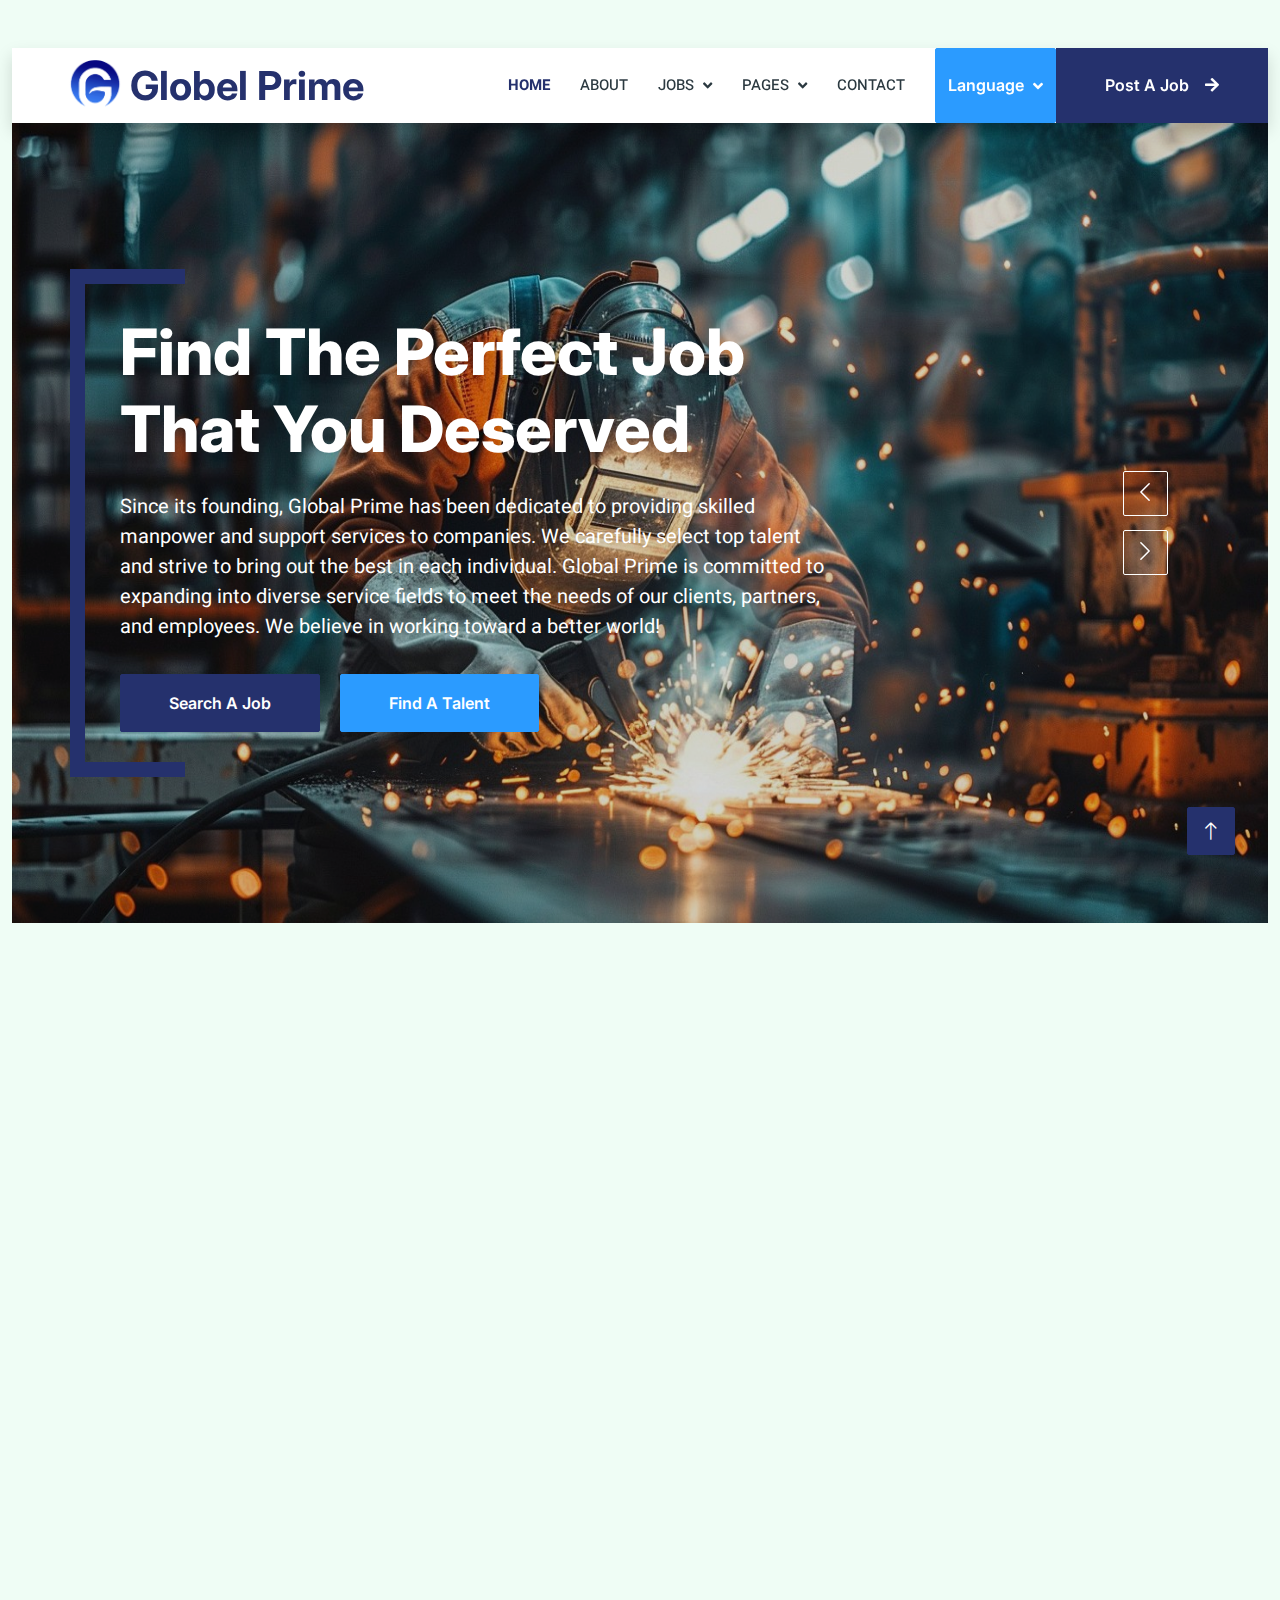
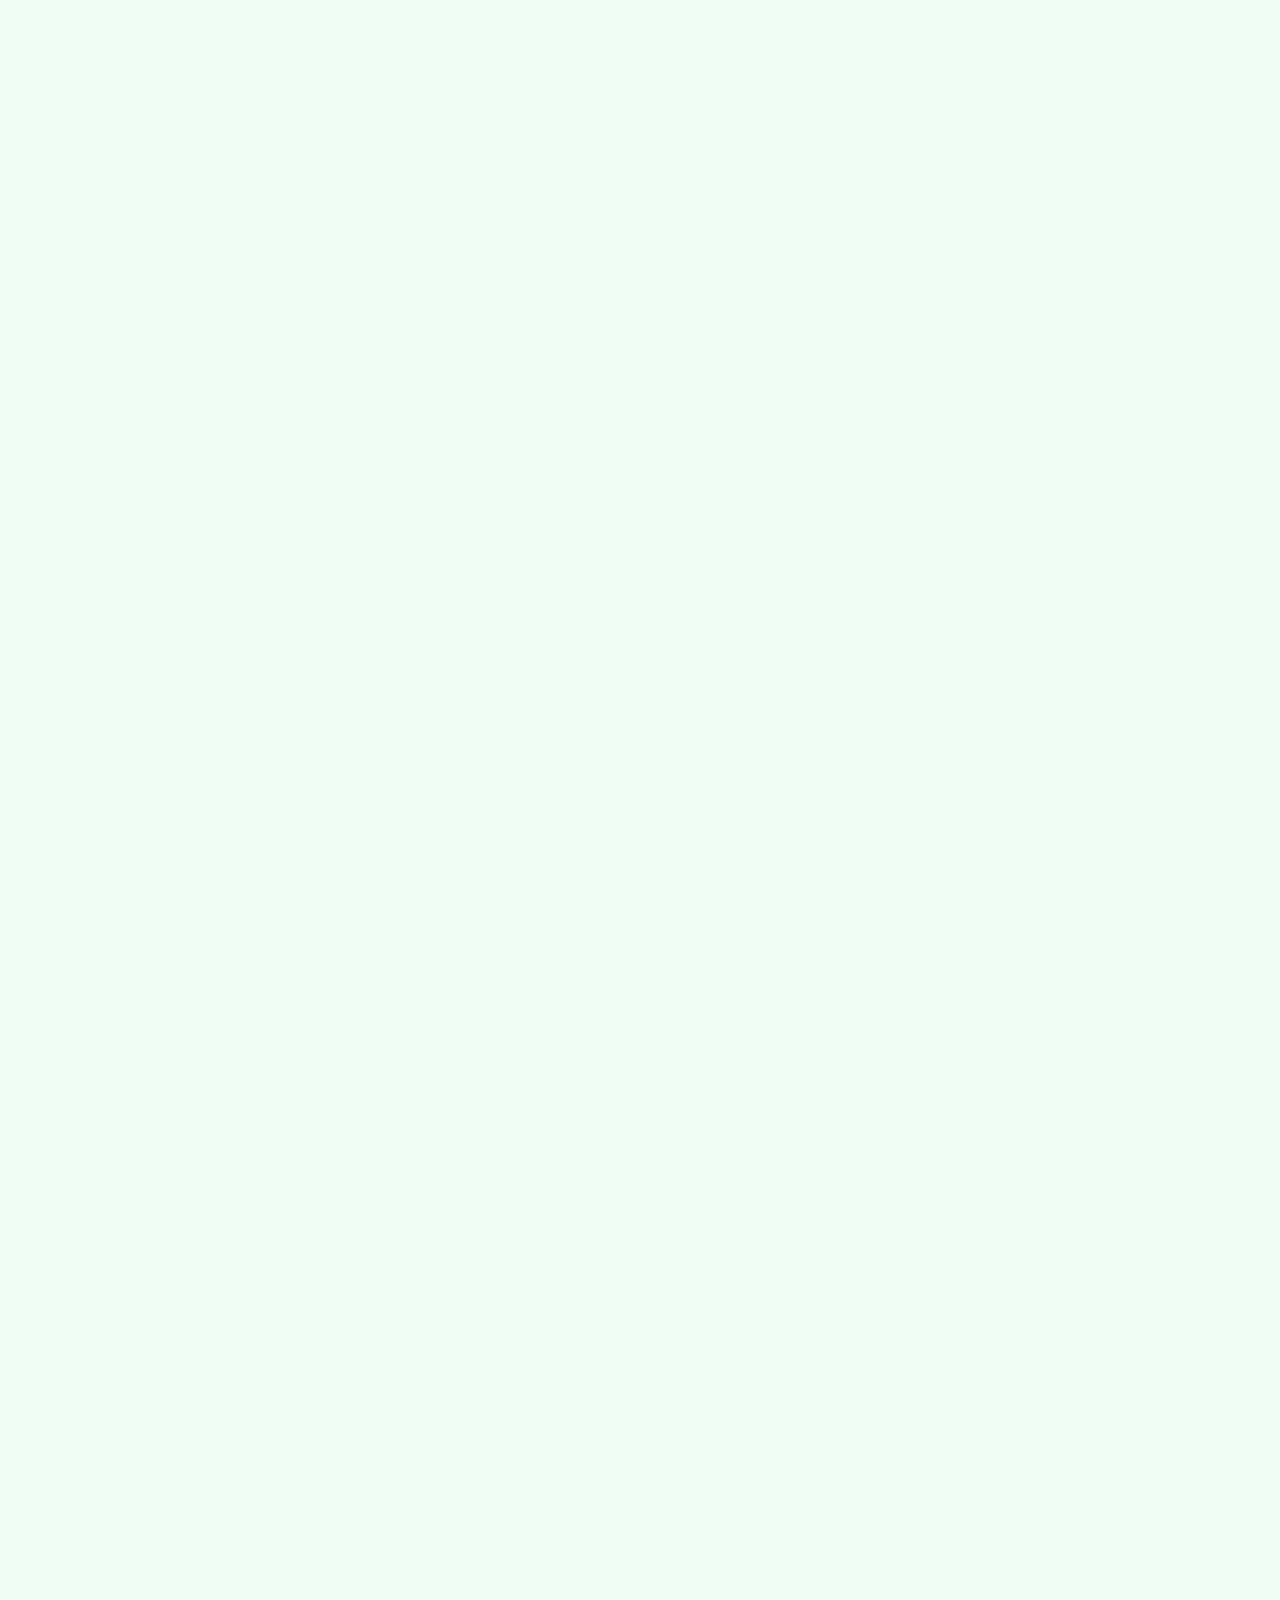
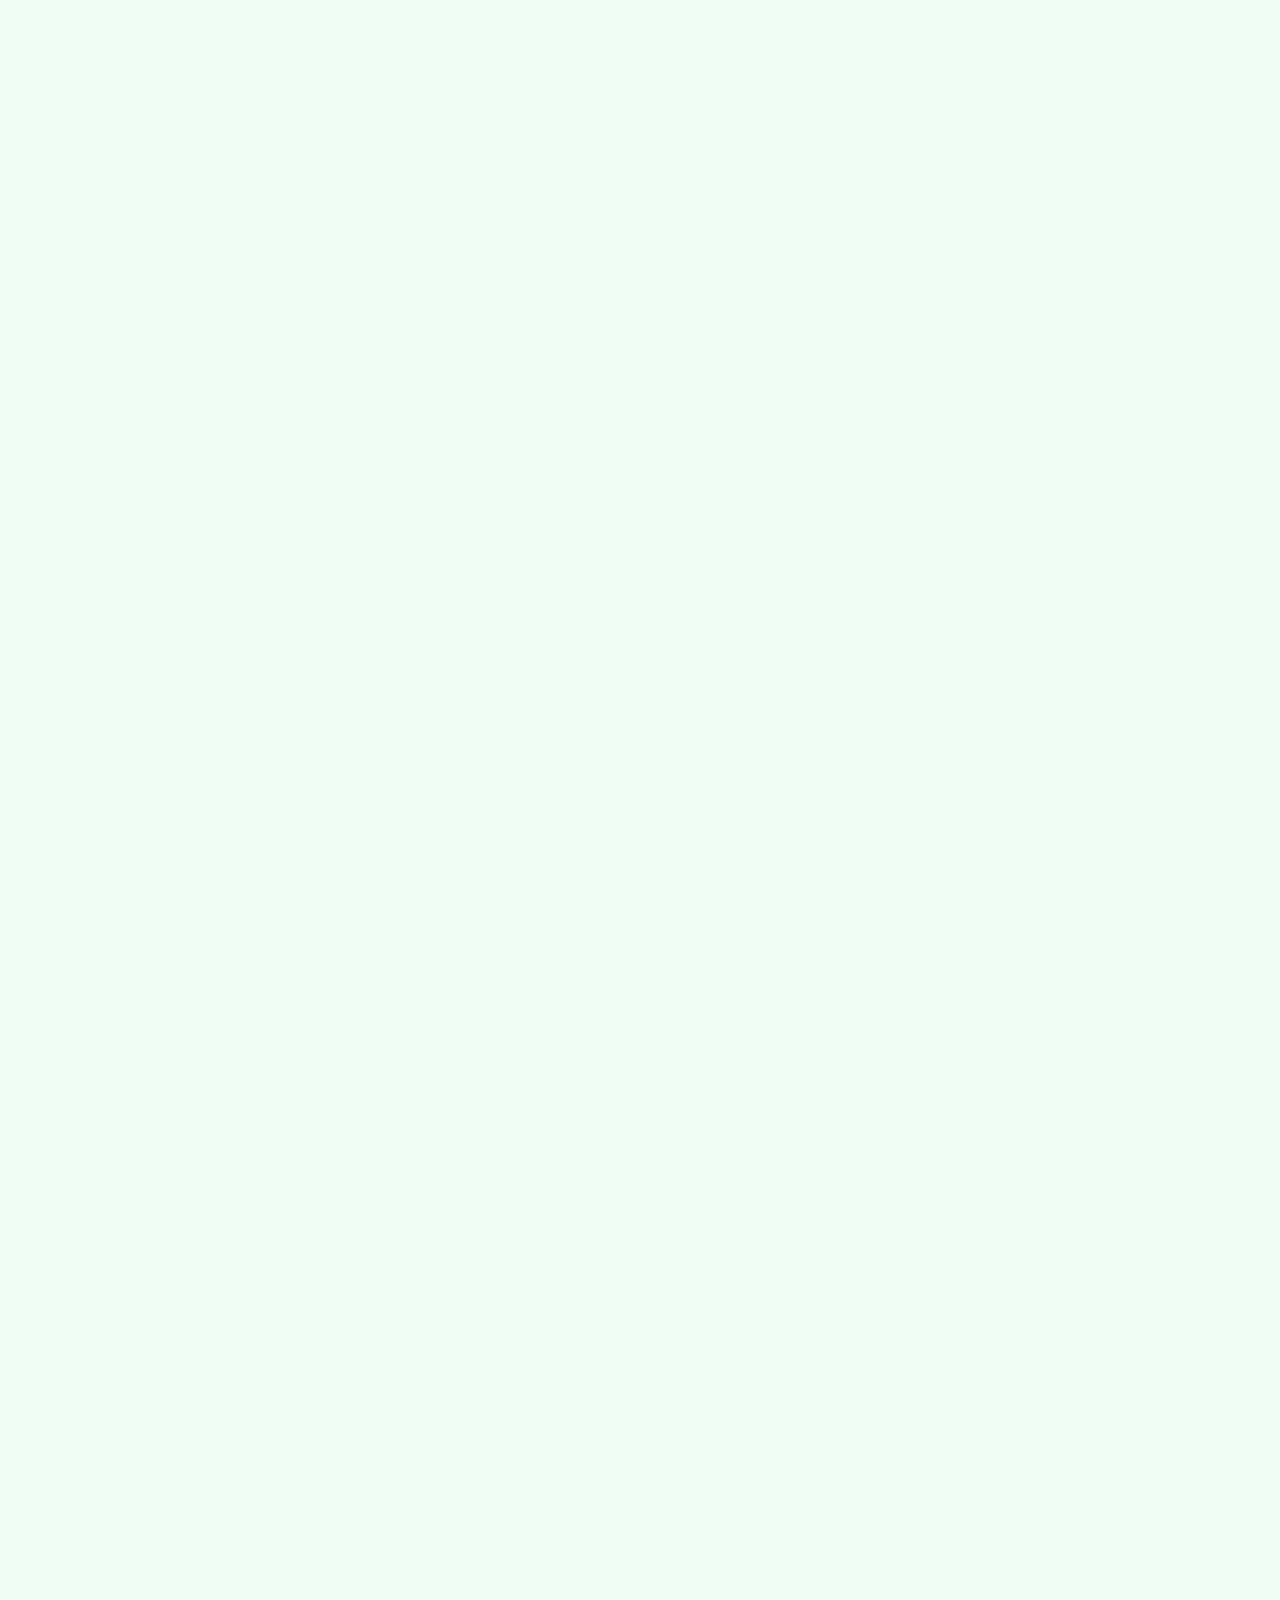
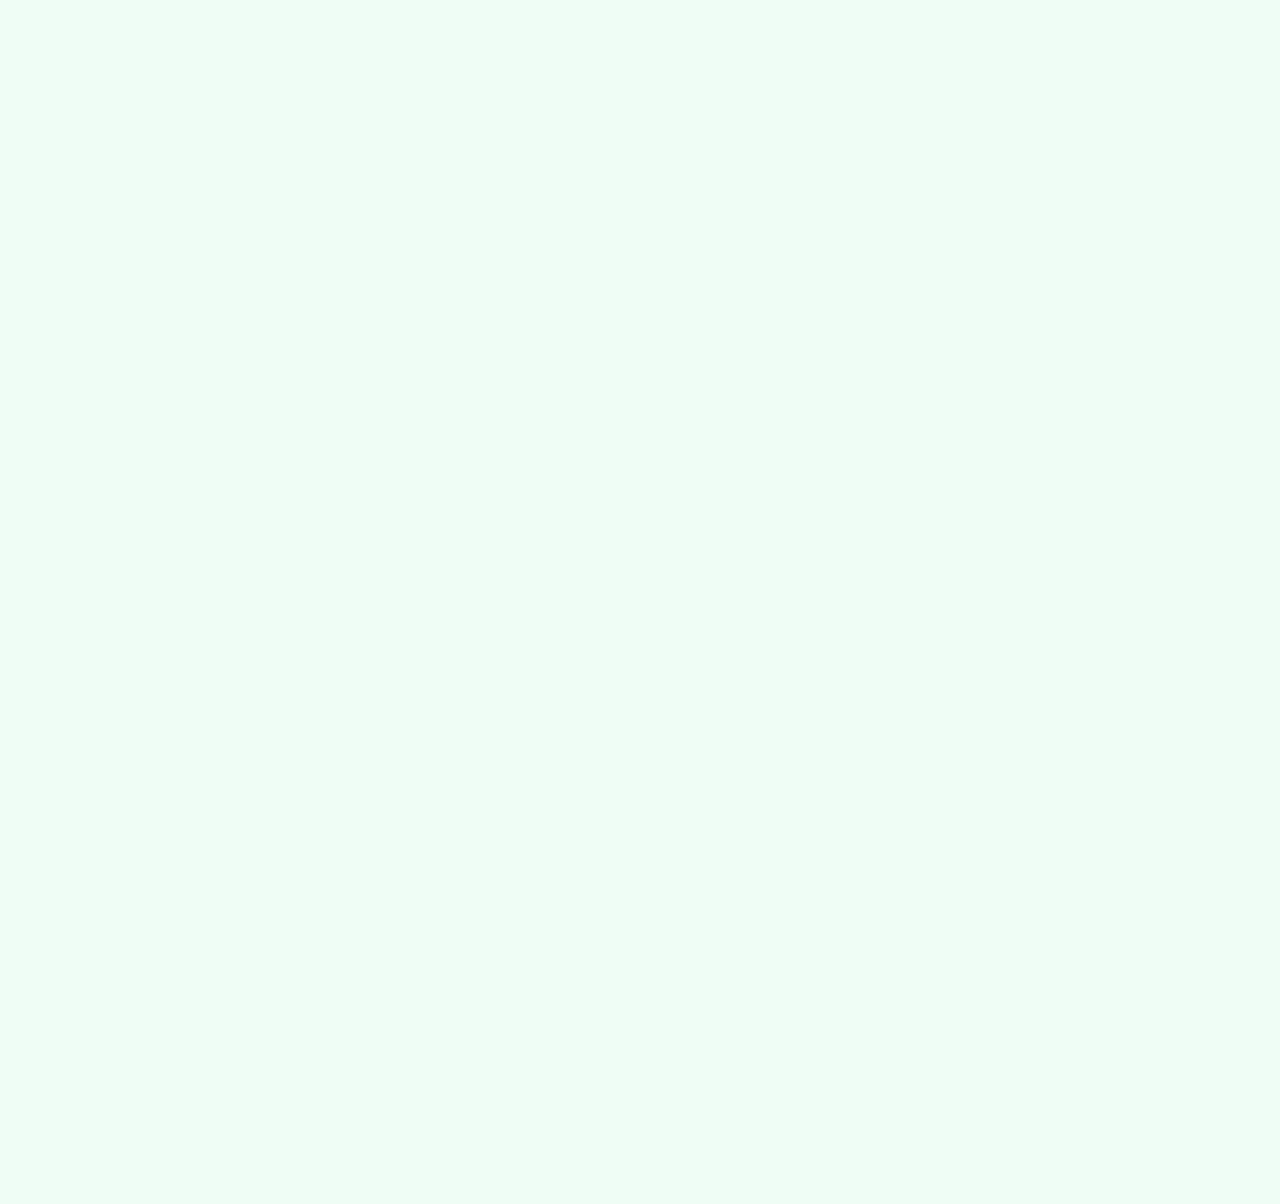
==== commit 426152a0: "first commit" ====
--- a/index.html
+++ b/index.html
@@ -3,13 +3,13 @@
 
 <head>
     <meta charset="utf-8">
-    <title>JobEntry - Job Portal Website Template</title>
+    <title>Global prime - Globalprime</title>
     <meta content="width=device-width, initial-scale=1.0" name="viewport">
     <meta content="" name="keywords">
     <meta content="" name="description">
 
     <!-- Favicon -->
-    <link href="img/favicon.ico" rel="icon">
+    <link href="img/favicon.icon" rel="icon">
 
     <!-- Google Web Fonts -->
     <link rel="preconnect" href="https://fonts.googleapis.com">
@@ -34,7 +34,7 @@
 </head>
 
 <body>
-    <div class="bg-white p-0">
+    <div class="container-xxl py-5">
         <!-- Spinner Start -->
         <div id="spinner"
             class="show bg-white position-fixed translate-middle w-100 vh-100 top-50 start-50 d-flex align-items-center justify-content-center">
